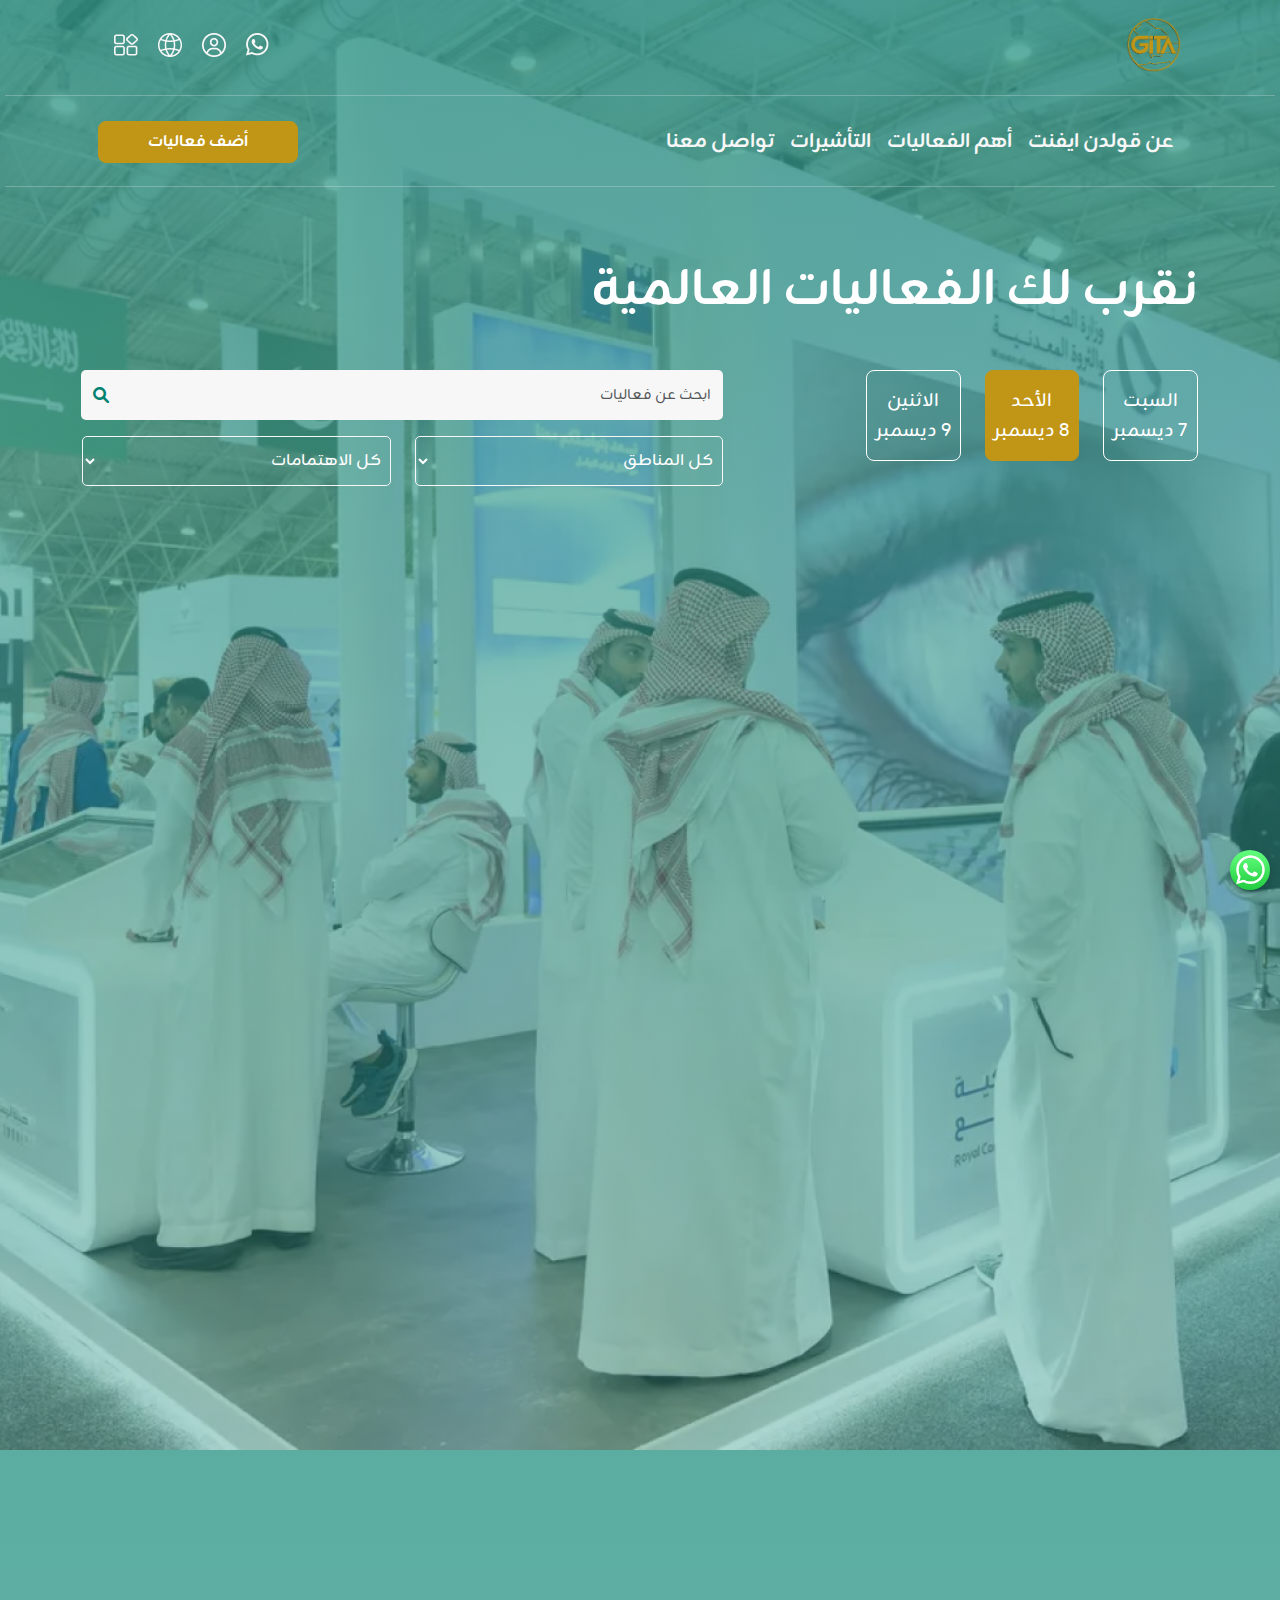
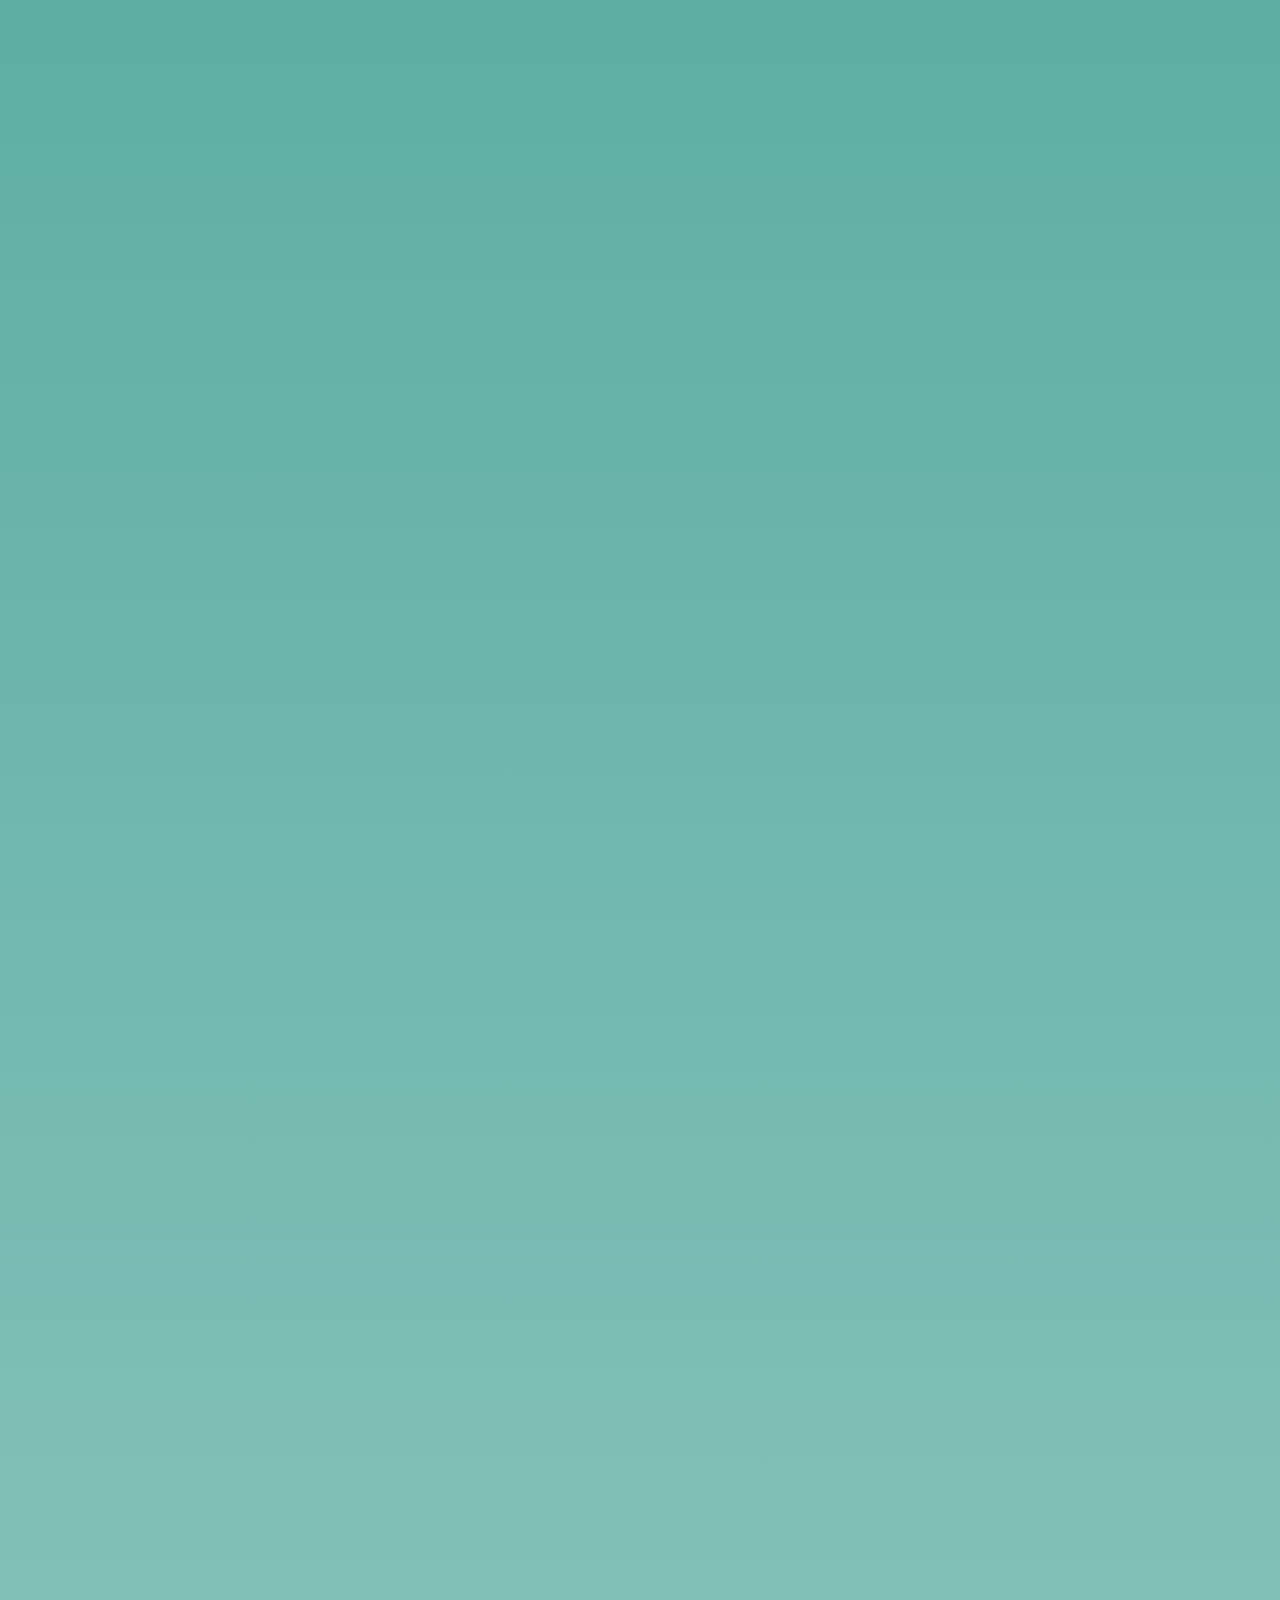
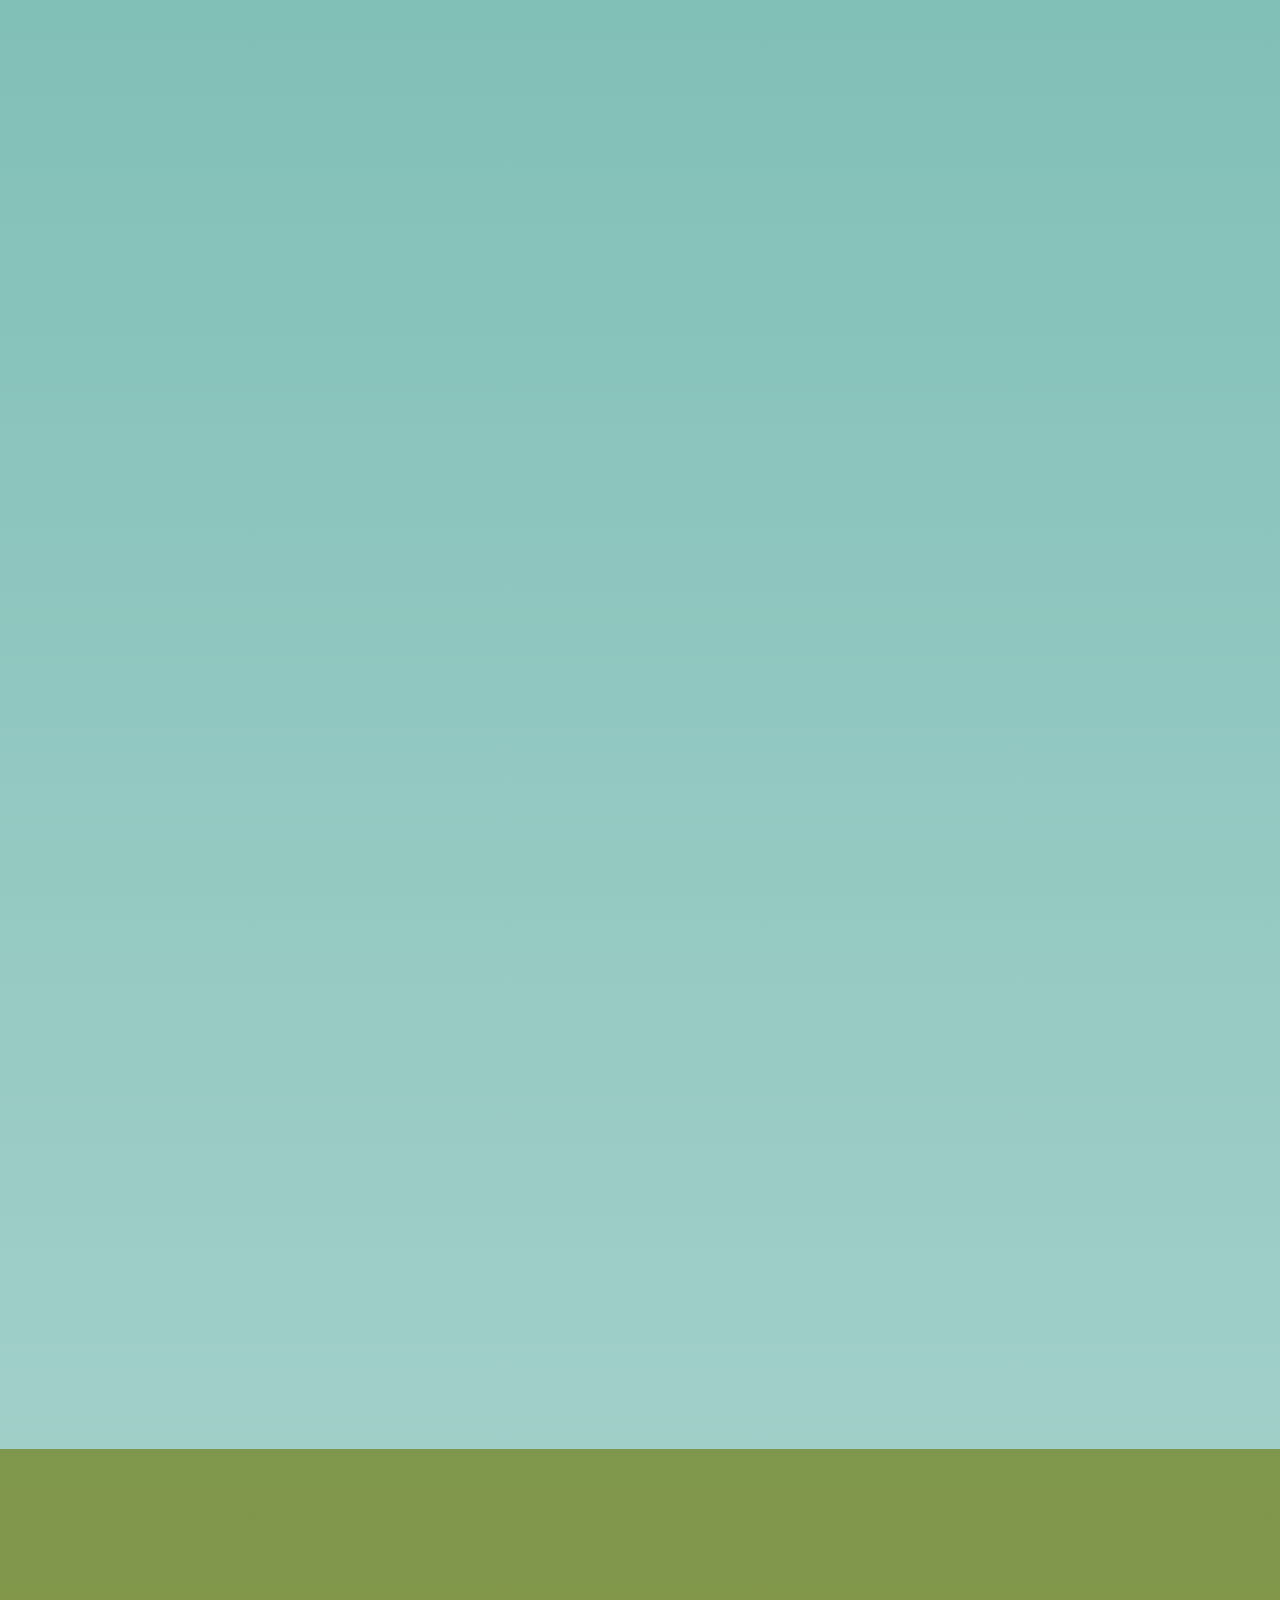
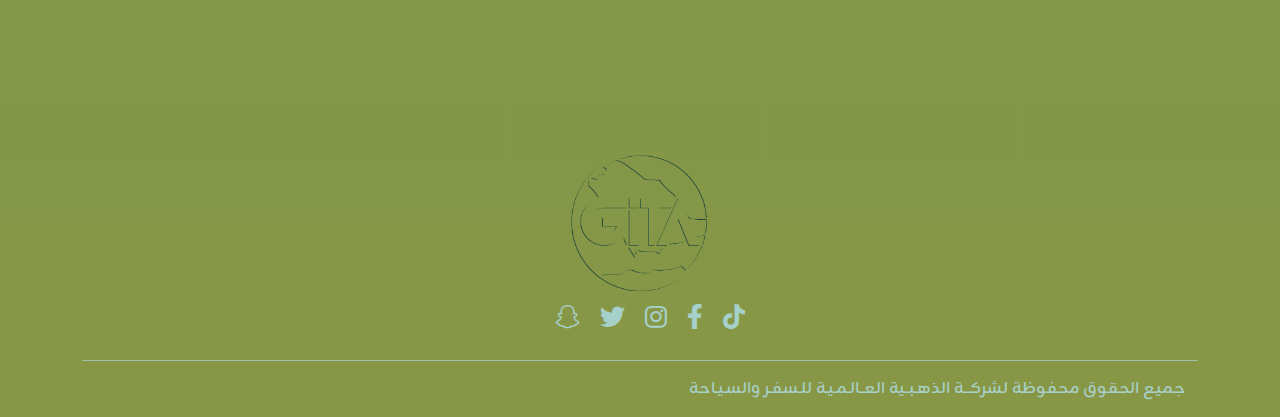
==== index.html @ fe23915f "first commit" ====
<!DOCTYPE html>
<html lang="ar" dir="rtl">
  <head>
    <meta charset="UTF-8" />
    <meta name="viewport" content="width=device-width, initial-scale=1.0" />
    <title>Gita Event</title>
    <link rel="icon" href="images/logo.png" type="image/x-icon" />
    <link rel="stylesheet" href="css/bootstrap.min.css" />
    <link rel="stylesheet" href="css/bootstrap.rtl.min.css" />
    <link rel="stylesheet" href="css/all.min.css" />
    <!-- <link rel="stylesheet" href="https://cdn.jsdelivr.net/npm/swiper@11/swiper-bundle.min.css" /> -->
    <link rel="stylesheet" href="css/swiper-bundle.min.css" />
    <link
      rel="stylesheet"
      href="https://cdnjs.cloudflare.com/ajax/libs/animate.css/4.1.1/animate.min.css" />
    <link rel="stylesheet" href="css/styles.css" />
    <link rel="stylesheet" href="css/media.css" />
  </head>

  <body>
    <!-- Start Preloader HTML -->
    <div id="preloader">
      <div class="loading-container">
        <img src="./images/logo.png" alt="Logo" />
      </div>
    </div>
    <!-- End Preloader HTML -->

    <!-- Start Home Section -->
    <section class="home-section">
      <div class="bg-linear-gradient">
        
          <!--Start First Navbar -->
            <nav id="navbar" class="first-navbar navbar-expand-lg">
              <div class="container h-100">
                <div
                  class="navbar-container d-flex justify-content-between align-items-center">
                    <div class="static-nav">
                        <a id="navbar-brand" class="navbar-brand" href="#">
                          <img src="./images/logo.png" alt="Logo" loading="lazy" />
                        </a>
                        <div class="header-icons">
                          <a
                            href="#"
                            target="_blank"
                            title="واتساب">
                            <img src="./images/icons_nav/whatsapp.png" alt="whatsapp">
                          </a>
                          <a href="#" class="mx-3" title="تسجيل الدخول">
                            <img src="./images/icons_nav/profile.png" alt="Profile">
                          </a>
                          <a href="#"><img src="./images/icons_nav/location.png" alt="location"></a>
                          <a href="#" class="ms-3"><img src="./images/icons_nav/Group.png"  alt="Group"></a>
                        </div>
                    </div>
                  </div>
                </div>
            </nav>
            <!-- End First Navbar -->
            <hr>
            <!--Start second Navbar -->
            <nav id="navbar" class="navbar navbar-expand-lg">
              <div class="container h-100">
                <div
                  class="navbar-container d-flex justify-content-between align-items-center">
              
                  <button
                    class="navbar-toggler"
                    type="button"
                    data-bs-toggle="offcanvas"
                    data-bs-target="#offcanvasNavbar"
                    aria-controls="offcanvasNavbar">
                    <span class="navbar-toggler-icon"></span>
                  </button>
                  <div
                    class="offcanvas offcanvas-top flex-column flex-lg-row justify-content-between align-items-center"
                    id="offcanvasNavbar">
                    <button
                      class="btn-close d-lg-none ms-auto me-3"
                      type="button"
                      data-bs-dismiss="offcanvas"
                      aria-label="Close"></button>
                    <ul class="navbar-nav mb-3 mb-lg-0">
                      <li class="nav-item">
                        <a class="nav-link active" href="index.html">عن قولدن ايفنت</a>
                      </li>
                      <li class="nav-item">
                        <a class="nav-link" href="./pages/mn-nhn.html">أهم الفعاليات</a>
                      </li>
                      <li class="nav-item">
                        <a class="nav-link" href="./pages/alshrwt-walahkam.html">التأشيرات</a>
                      </li>
                      <li class="nav-item">
                        <a class="nav-link" href="./pages/contact-us.html">تواصل معنا</a>
                      </li>
                    
                    </ul>
                    <div class="header-icons">
                        <button class="btn btn-main">أضف فعاليات</button>
                    </div>
                  </div>
                </div>
              </div>
            </nav>
            <!-- End second Navbar -->

            <hr>
          <div class="container">
            <div class="wow animate__animated animate__fadeInUp">
                  <div class="home-text">
                    <h1 class="fw-bold">
                    نقرب لك الفعاليات العالمية
                    </h1>
                  </div>
            </div>
            <div class="row mt-5">
              <div class="col-lg-5 col-12">
                <div class="row">
                  <div class="col-lg-3 col-4">
                    <div class="block-date">
                      <h6>السبت</h6>
                      <h6>7 ديسمبر</h6>
                    </div>
                  </div>
                  <div class="col-lg-3 col-4">
                    <div class="block-date-active">
                      <h6>الأحد</h6>
                      <h6>8 ديسمبر</h6>
                    </div>
                  </div>
                  <div class="col-lg-3 col-4">
                    <div class="block-date">
                      <h6>الاثنين</h6>
                      <h6>9 ديسمبر</h6>
                    </div>
                  </div>
                </div>

              </div>
              <div class="col-lg-7 col-12">
                <div class="input-group mb-3">
                  <input type="text" class="form-control" placeholder="ابحث عن فعاليات" aria-label="Username" aria-describedby="basic-addon1">
                  <span class="input-group-text" ><i class="fa-solid fa-magnifying-glass"></i></span>
                </div>
                <div class="row mt-3">
                  <div class="col-lg-6 col-12">
                      <select class="dropdown-home" name="dropdown">
                          <option value="option1">كل المناطق</option>
                      </select>
                  </div>
                  <div class="col-lg-6 col-12">
                      <select class="dropdown-home" name="dropdown">
                          <option value="option1">كل الاهتمامات</option>
                      </select>
                  </div>
                </div>
              </div>
            </div>
          </div>
      </div>
    </section>
    <!-- End Home Section -->

    <div class="bg-linear-gradient-content">

        <!-- Start Popular Hotels -->
        <section class="popular-hotels">
          
          <div class="container wow animate__animated animate__fadeInUp">
            <h5 class="text-white">احجز تذكرتك ورتب فندقك</h5>
            <h1 class="text-white section-title">
                أشهر الفعاليات
            </h1>
            <div class="row">
              <div class="col-lg-4 col-md-4 mb-4">
                <div class="card border-0 rounded-4">
                  <div class="col-12">
                    <div class="block-img-activities">
                      <img
                      src="images/activiies/Figure.png"
                      loading="lazy" width="100%" />
                      <h5 class="date-activities"> 1 يناير</h5>
                    </div>
                  </div>
                  <div class="p-3">
                    <div class="row my-2">
                      <div class="col-lg-6 col-6">
                        <h6 class="card-title">
                          <span class="me-2 fw-bold">مسمى الفعالية</span>
                        </h6>
                      </div>
                      <div class="col-lg-6 col-6 text-end text-warning">
                        <i class="fas fa-star"></i>
                        <i class="fas fa-star"></i>
                        <i class="fas fa-star"></i>
                        <i class="fas fa-star"></i>
                        <i class="fas fa-star"></i>
                      </div>
                    </div>
                    <div class="col-12" style="display: ruby;">
                      <img src="images/activiies/location.png"
                        loading="location">
                      <h6 class="text-secondary">يوضع هنا الموقع</h6>
                    </div>
                    <div class="row">
                      <div class="col-lg-6 col-6" style="display: ruby;">
                        <img src="images/activiies/date.png"
                          loading="location">
                        <h6 class="text-secondary">24-06-2024 01:00 م</h6>
                      </div>
                      <div class="col-lg-6 col-6" style="display: ruby;">
                        <img src="images/activiies/date.png"
                          loading="location">
                        <h6 class="text-secondary">24-06-2024 01:00 م</h6>
                      </div>
                    </div>
                    
                    <div class="col-12">
                      <h6 class="text-secondary">هذا النص هو مثال لنص يمكن أن يستبدل
                        في نفس المساحة، لقد تم
                        توليد هذا النص من مولد النص العربى.. <a href="#"
                          class="text-accent">عرض
                          التفاصيل</a> </h6>
                    </div>
            
                    <div class="row  btns-popular">
                      <div class="col-lg-6 col-6">
                        <p class="card-button mt-2">
                          <a
                            class="btn btn-main btn-sm xy-popularsearch"
                            href="#"
                            tabindex="-1"> احجز معنا <img src="images/activiies/Group.png"></a>
                        </p>
                      </div>
                      <div class="col-lg-6 col-6">
                        <p class="card-button mt-2">
                          <a
                            class="btn btn-secondary d-flex justify-content-center align-items-center gap-2"
                            href="hotels.html"
                            tabindex="-1">قراءة المزيد <img src="images/activiies/Frame.png"></a>
                        </p>
                      </div>
                    </div>
                  </div>
                </div>
              </div>
              <div class="col-lg-4 col-md-4 mb-4">
                <div class="card border-0 rounded-4">
                  <div class="col-12">
                    <div class="block-img-activities">
                      <img
                      src="images/activiies/Figure (1).png"
                      loading="lazy" width="100%" />
                        <h5 class="date-activities"> 1 يناير</h5>
                    </div>
                  </div>
                  <div class="p-3">
                    <div class="row my-2">
                      <div class="col-lg-6 col-6">
                        <h6 class="card-title">
                          <span class="me-2 fw-bold">مسمى الفعالية</span>
                        </h6>
                      </div>
                      <div class="col-lg-6 col-6 text-end text-warning">
                        <i class="fas fa-star"></i>
                        <i class="fas fa-star"></i>
                        <i class="fas fa-star"></i>
                        <i class="fas fa-star"></i>
                        <i class="fas fa-star"></i>
                      </div>
                    </div>
                    <div class="col-12" style="display: ruby;">
                      <img src="images/activiies/location.png"
                        loading="location">
                      <h6 class="text-secondary">يوضع هنا الموقع</h6>
                    </div>
                    <div class="row">
                      <div class="col-lg-6 col-6" style="display: ruby;">
                        <img src="images/activiies/date.png"
                          loading="location">
                        <h6 class="text-secondary">24-06-2024 01:00 م</h6>
                      </div>
                      <div class="col-lg-6 col-6" style="display: ruby;">
                        <img src="images/activiies/date.png"
                          loading="location">
                        <h6 class="text-secondary">24-06-2024 01:00 م</h6>
                      </div>
                    </div>
                    
                    <div class="col-12">
                      <h6 class="text-secondary">هذا النص هو مثال لنص يمكن أن يستبدل
                        في نفس المساحة، لقد تم
                        توليد هذا النص من مولد النص العربى.. <a href="#"
                          class="text-accent">عرض
                          التفاصيل</a> </h6>
                    </div>
            
                    <div class="row  btns-popular">
                      <div class="col-lg-6 col-6">
                        <p class="card-button mt-2">
                          <a
                            class="btn btn-main btn-sm xy-popularsearch"
                            href="#"
                            tabindex="-1"> احجز معنا <img src="images/activiies/Group.png"></a>
                        </p>
                      </div>
                      <div class="col-lg-6 col-6">
                        <p class="card-button mt-2">
                          <a
                            class="btn btn-secondary d-flex justify-content-center align-items-center gap-2"
                            href="hotels.html"
                            tabindex="-1">قراءة المزيد <img src="images/activiies/Frame.png"></a>
                        </p>
                      </div>
                    </div>
                  </div>
                </div>
              </div>
              <div class="col-lg-4 col-md-4 mb-4">
                <div class="card border-0 rounded-4">
                  <div class="col-12">
                    <div class="block-img-activities">
                      <img
                      src="images/activiies/Figure (2).png"
                      loading="lazy" width="100%" />
                      <h5 class="date-activities"> 1 يناير</h5>
                    </div>
                  </div>
                  <div class="p-3">
                    <div class="row my-2">
                      <div class="col-lg-6 col-6">
                        <h6 class="card-title">
                          <span class="me-2 fw-bold">مسمى الفعالية</span>
                        </h6>
                      </div>
                      <div class="col-lg-6 col-6 text-end text-warning">
                        <i class="fas fa-star"></i>
                        <i class="fas fa-star"></i>
                        <i class="fas fa-star"></i>
                        <i class="fas fa-star"></i>
                        <i class="fas fa-star"></i>
                      </div>
                    </div>
                    <div class="col-12" style="display: ruby;">
                      <img src="images/activiies/location.png"
                        loading="location">
                      <h6 class="text-secondary">يوضع هنا الموقع</h6>
                    </div>
                    <div class="row">
                      <div class="col-lg-6 col-6" style="display: ruby;">
                        <img src="images/activiies/date.png"
                          loading="location">
                        <h6 class="text-secondary">24-06-2024 01:00 م</h6>
                      </div>
                      <div class="col-lg-6 col-6" style="display: ruby;">
                        <img src="images/activiies/date.png"
                          loading="location">
                        <h6 class="text-secondary">24-06-2024 01:00 م</h6>
                      </div>
                    </div>
                    
                    <div class="col-12">
                      <h6 class="text-secondary">هذا النص هو مثال لنص يمكن أن يستبدل
                        في نفس المساحة، لقد تم
                        توليد هذا النص من مولد النص العربى.. <a href="#"
                          class="text-accent">عرض
                          التفاصيل</a> </h6>
                    </div>
            
                    <div class="row  btns-popular">
                      <div class="col-lg-6 col-6">
                        <p class="card-button mt-2">
                          <a
                            class="btn btn-main btn-sm xy-popularsearch"
                            href="#"
                            tabindex="-1"> احجز معنا <img src="images/activiies/Group.png"></a>
                        </p>
                      </div>
                      <div class="col-lg-6 col-6">
                        <p class="card-button mt-2">
                          <a
                            class="btn btn-secondary d-flex justify-content-center align-items-center gap-2"
                            href="hotels.html"
                            tabindex="-1">قراءة المزيد <img src="images/activiies/Frame.png"></a>
                        </p>
                      </div>
                    </div>
                  </div>
                </div>
              </div>
            </div>
          </div>
        </section>
        <!-- End Popular Hotels -->



        <!-- Start About Us -->
        <section class="about-us mt-4">
          <div class="container wow animate__animated animate__fadeInUp">
            <h5 class="text-white">من نحن</h5>
            <h1 class="text-white section-title mb-3">
                عن جولدن ايفنت 
            </h1>
            <div class="row">
              <div class="col-lg-7 col-md-7 col-12 mb-4">
                <h5 class="text-white text-justify my-5">هذا النص هو مثال لنص يمكن أن يستبدل في نفس المساحة، لقد تم توليد هذا النص من مولد النص العربى، حيث يمكنك أن تولد مثل هذا النص أو العديد من النصوص الأخرى إضافة إلى زيادة عدد الحروف التى يولدها التطبيق</h5>
                <h5 class="text-white text-justify my-5">هذا النص هو مثال لنص يمكن أن يستبدل في نفس المساحة، لقد تم توليد هذا النص من مولد النص العربى، حيث يمكنك أن تولد مثل هذا النص أو العديد من النصوص الأخرى إضافة إلى زيادة عدد الحروف التى يولدها التطبيق</h5>
                <button class="btn btn-main mt-4">قراءة المزيد</button>
              </div>
              <div class="col-lg-5 col-md-5 col-12 mb-4">
                <div class="img-about-us">
                  <img src="images/backgrounds/Image.png" alt="about" srcset="">
                </div>
              </div>
            </div>
          </div>
        </section>
        <!-- End About Us -->

        <!-- Start Gallary -->
        <section class="gallary mt-5">
          
          <div class="container wow animate__animated animate__fadeInUp">
            <div class="row">
                <div class="col-lg-6 col-12">
                    <h5 class="heading-gallary">اكتشف المعارض و المؤتمرات</h5>
                    <h1 class="text-white section-title">
                        استكشف الفعاليات القريبة 
                    </h1>
                </div>
                <div class="col-lg-6 col-12">
                    <div class="input-group mb-3">
                      <input type="text" class="form-control" placeholder="ابحث عن فعاليات" aria-label="Username" aria-describedby="basic-addon1">
                      <span class="input-group-text" ><i class="fa-solid fa-magnifying-glass"></i></span>
                    </div>
                    <div class="row mt-3">
                      <div class="col-lg-6 col-12">
                          <select class="dropdown-home" name="dropdown">
                              <option value="option1">كل المناطق</option>
                          </select>
                      </div>
                      <div class="col-lg-6 col-12">
                          <select class="dropdown-home" name="dropdown">
                              <option value="option1">كل الاهتمامات</option>
                          </select>
                      </div>
                    </div>
                </div>
            </div>
      
            <div class="row mt-5">
              <div class="col-lg-4 col-md-4 mb-4">
                <div class="card border-0 rounded-4">
                  <div class="col-12">
                    <div class="block-img-activities">
                      <img
                      src="images/activiies/Figure.png"
                      loading="lazy" width="100%" />
                      <h5 class="date-activities"> 1 يناير</h5>
                    </div>
                  </div>
                  <div class="p-3">
                    <div class="row my-2">
                      <div class="col-lg-6 col-6">
                        <h6 class="card-title">
                          <span class="me-2 fw-bold">مسمى الفعالية</span>
                        </h6>
                      </div>
                      <div class="col-lg-6 col-6 text-end text-warning">
                        <i class="fas fa-star"></i>
                        <i class="fas fa-star"></i>
                        <i class="fas fa-star"></i>
                        <i class="fas fa-star"></i>
                        <i class="fas fa-star"></i>
                      </div>
                    </div>
                    <div class="col-12" style="display: ruby;">
                      <img src="images/activiies/location.png"
                        loading="location">
                      <h6 class="text-secondary">يوضع هنا الموقع</h6>
                    </div>
                    <div class="row">
                      <div class="col-lg-6 col-6" style="display: ruby;">
                        <img src="images/activiies/date.png"
                          loading="location">
                        <h6 class="text-secondary">24-06-2024 01:00 م</h6>
                      </div>
                      <div class="col-lg-6 col-6" style="display: ruby;">
                        <img src="images/activiies/date.png"
                          loading="location">
                        <h6 class="text-secondary">24-06-2024 01:00 م</h6>
                      </div>
                    </div>
                    
                    <div class="col-12">
                      <h6 class="text-secondary">هذا النص هو مثال لنص يمكن أن يستبدل
                        في نفس المساحة، لقد تم
                        توليد هذا النص من مولد النص العربى.. <a href="#"
                          class="text-accent">عرض
                          التفاصيل</a> </h6>
                    </div>
            
                    <div class="row  btns-popular">
                      <div class="col-lg-6 col-6">
                        <p class="card-button mt-2">
                          <a
                            class="btn btn-main btn-sm xy-popularsearch"
                            href="#"
                            tabindex="-1"> احجز معنا <img src="images/activiies/Group.png"></a>
                        </p>
                      </div>
                      <div class="col-lg-6 col-6">
                        <p class="card-button mt-2">
                          <a
                            class="btn btn-secondary d-flex justify-content-center align-items-center gap-2"
                            href="hotels.html"
                            tabindex="-1">قراءة المزيد <img src="images/activiies/Frame.png"></a>
                        </p>
                      </div>
                    </div>
                  </div>
                </div>
              </div>
              <div class="col-lg-4 col-md-4 mb-4">
                <div class="card border-0 rounded-4">
                  <div class="col-12">
                    <div class="block-img-activities">
                      <img
                      src="images/activiies/Figure (1).png"
                      loading="lazy" width="100%" />
                      <h5 class="date-activities"> 1 يناير</h5>
                    </div>
                  </div>
                  <div class="p-3">
                    <div class="row my-2">
                      <div class="col-lg-6 col-6">
                        <h6 class="card-title">
                          <span class="me-2 fw-bold">مسمى الفعالية</span>
                        </h6>
                      </div>
                      <div class="col-lg-6 col-6 text-end text-warning">
                        <i class="fas fa-star"></i>
                        <i class="fas fa-star"></i>
                        <i class="fas fa-star"></i>
                        <i class="fas fa-star"></i>
                        <i class="fas fa-star"></i>
                      </div>
                    </div>
                    <div class="col-12" style="display: ruby;">
                      <img src="images/activiies/location.png"
                        loading="location">
                      <h6 class="text-secondary">يوضع هنا الموقع</h6>
                    </div>
                    <div class="row">
                      <div class="col-lg-6 col-6" style="display: ruby;">
                        <img src="images/activiies/date.png"
                          loading="location">
                        <h6 class="text-secondary">24-06-2024 01:00 م</h6>
                      </div>
                      <div class="col-lg-6 col-6" style="display: ruby;">
                        <img src="images/activiies/date.png"
                          loading="location">
                        <h6 class="text-secondary">24-06-2024 01:00 م</h6>
                      </div>
                    </div>
                    
                    <div class="col-12">
                      <h6 class="text-secondary">هذا النص هو مثال لنص يمكن أن يستبدل
                        في نفس المساحة، لقد تم
                        توليد هذا النص من مولد النص العربى.. <a href="#"
                          class="text-accent">عرض
                          التفاصيل</a> </h6>
                    </div>
            
                    <div class="row  btns-popular">
                      <div class="col-lg-6 col-6">
                        <p class="card-button mt-2">
                          <a
                            class="btn btn-main btn-sm xy-popularsearch"
                            href="#"
                            tabindex="-1"> احجز معنا <img src="images/activiies/Group.png"></a>
                        </p>
                      </div>
                      <div class="col-lg-6 col-6">
                        <p class="card-button mt-2">
                          <a
                            class="btn btn-secondary d-flex justify-content-center align-items-center gap-2"
                            href="hotels.html"
                            tabindex="-1">قراءة المزيد <img src="images/activiies/Frame.png"></a>
                        </p>
                      </div>
                    </div>
                  </div>
                </div>
              </div>
              <div class="col-lg-4 col-md-4 mb-4">
                <div class="card border-0 rounded-4">
                  <div class="col-12">
                    <div class="block-img-activities">
                      <img
                      src="images/activiies/Figure (2).png"
                      loading="lazy" width="100%" />
                      <h5 class="date-activities"> 1 يناير</h5>
                    </div>
                  </div>
                  <div class="p-3">
                    <div class="row my-2">
                      <div class="col-lg-6 col-6">
                        <h6 class="card-title">
                          <span class="me-2 fw-bold">مسمى الفعالية</span>
                        </h6>
                      </div>
                      <div class="col-lg-6 col-6 text-end text-warning">
                        <i class="fas fa-star"></i>
                        <i class="fas fa-star"></i>
                        <i class="fas fa-star"></i>
                        <i class="fas fa-star"></i>
                        <i class="fas fa-star"></i>
                      </div>
                    </div>
                    <div class="col-12" style="display: ruby;">
                      <img src="images/activiies/location.png"
                        loading="location">
                      <h6 class="text-secondary">يوضع هنا الموقع</h6>
                    </div>
                    <div class="row">
                      <div class="col-lg-6 col-6" style="display: ruby;">
                        <img src="images/activiies/date.png"
                          loading="location">
                        <h6 class="text-secondary">24-06-2024 01:00 م</h6>
                      </div>
                      <div class="col-lg-6 col-6" style="display: ruby;">
                        <img src="images/activiies/date.png"
                          loading="location">
                        <h6 class="text-secondary">24-06-2024 01:00 م</h6>
                      </div>
                    </div>
                    
                    <div class="col-12">
                      <h6 class="text-secondary">هذا النص هو مثال لنص يمكن أن يستبدل
                        في نفس المساحة، لقد تم
                        توليد هذا النص من مولد النص العربى.. <a href="#"
                          class="text-accent">عرض
                          التفاصيل</a> </h6>
                    </div>
            
                    <div class="row  btns-popular">
                      <div class="col-lg-6 col-6">
                        <p class="card-button mt-2">
                          <a
                            class="btn btn-main btn-sm xy-popularsearch"
                            href="#"
                            tabindex="-1"> احجز معنا <img src="images/activiies/Group.png"></a>
                        </p>
                      </div>
                      <div class="col-lg-6 col-6">
                        <p class="card-button mt-2">
                          <a
                            class="btn btn-secondary d-flex justify-content-center align-items-center gap-2"
                            href="hotels.html"
                            tabindex="-1">قراءة المزيد <img src="images/activiies/Frame.png"></a>
                        </p>
                      </div>
                    </div>
                  </div>
                </div>
              </div>
            </div>
          </div>
        </section>
        <!-- End Gallary -->


        <!-- Start Activities -->
        <section class="about-us mt-4">
          <div class="container wow animate__animated animate__fadeInUp">
            <h5 class="heading-activities">قم بترتيب خدمات سفرك</h5>
            <h1 class="text-white section-title mb-3">
                أضف فعاليتك 
            </h1>
            <div class="row">
              <div class="col-lg-12 col-md-12 col-12 mb-4">
                <div class="bg-activities">
                  <div class="bg-linear-gradient-activities">
                      <div class="content-activities">
                          <h3>أضف فعاليتك لترتيب خدمات سفرك</h3>
                          <h5 class="text-white mb-5">هذا النص هو مثال لنص يمكن أن يستبدل في نفس المساحة، لقد تم توليد هذا النص
    من مولد النص العربي حيث يمكنك ان تولد مثل هذا النص </h5>
                            <button class="btn btn-main"><img src="images/activiies/add-circle.png" alt""/> أضف فعاليتك</button>
                      </div>
                  </div>
                </div>
              </div>
            </div>
          </div>
        </section>
        <!-- End Activities -->

        <!-- Start Features Section -->
        <section class="features-section">
          <div class="container wow animate__animated animate__fadeInUp">
            <div class="row">
                <div class="col-lg-6 col-12">
                    <h5 class="heading-gallary">اكتشف المعارض و المؤتمرات</h5>
                    <h1 class="text-white section-title">
                        استكشف الفعاليات القريبة 
                    </h1>
                </div>
                <div class="col-lg-6 col-12">
                    <select class="dropdown-activities" name="dropdown">
                      <option value="option1">كل المعارض والمؤتمرات</option>
                    </select>
                </div>
            </div>
            <div class="swiper swiper-features">
              <div class="slider-heading mb-5 pt-4">
                <h4 class="mb-0 text-white fw-bold">عرض خريطة المؤتمرات</h4>
                <div class="swiper-buttons position-relative d-none d-md-block">
                  <div class="swiper-button-prev"></div>
                  <div class="swiper-button-next"></div>
                </div>
              </div>
              <div class="swiper-wrapper h-100">
                <div class="swiper-slide">
                    <div class="card border-0 rounded-4">
                      <div class="col-12">
                        <div class="block-img-activities">
                          <img
                          src="images/features/Rectangle 29320.png"
                          loading="lazy" width="100%" />
                        </div>
                      </div>
                      <div class="p-3">
                        <div class="row my-2">
                          <div class="col-lg-6 col-6">
                            <h6 class="card-title">
                              <span class="me-2 fw-bold">مسمى الفعالية</span>
                            </h6>
                          </div>
                          <div class="col-lg-6 col-6 text-end text-warning">
                            <i class="fas fa-star"></i>
                            <i class="fas fa-star"></i>
                            <i class="fas fa-star"></i>
                            <i class="fas fa-star"></i>
                            <i class="fas fa-star"></i>
                          </div>
                        </div>
                        <div class="col-12" style="display: ruby;">
                          <img src="images/activiies/location.png"
                            loading="location">
                          <h6 class="text-secondary">يوضع هنا الموقع</h6>
                        </div>
                        <div class="row">
                          <div class="col-lg-6 col-6" style="display: ruby;">
                            <img src="images/activiies/date.png"
                              loading="location">
                            <h6 class="text-secondary">24-06-2024 01:00 م</h6>
                          </div>
                          <div class="col-lg-6 col-6" style="display: ruby;">
                            <img src="images/activiies/date.png"
                              loading="location">
                            <h6 class="text-secondary">24-06-2024 01:00 م</h6>
                          </div>
                        </div>
                        
                        <div class="col-12">
                          <h6 class="text-secondary">هذا النص هو مثال لنص يمكن أن يستبدل
                            في نفس المساحة، لقد تم
                            توليد هذا النص من مولد النص العربى.. <a href="#"
                              class="text-accent">عرض
                              التفاصيل</a> </h6>
                        </div>
                
                        <div class="row  btns-popular">
                          <div class="col-lg-6 col-6">
                            <p class="card-button mt-2">
                              <a
                                class="btn btn-main btn-sm xy-popularsearch"
                                href="#"
                                tabindex="-1"> احجز معنا <img src="images/activiies/Group.png"></a>
                            </p>
                          </div>
                          <div class="col-lg-6 col-6">
                            <p class="card-button mt-2">
                              <a
                                class="btn btn-secondary d-flex justify-content-center align-items-center gap-2"
                                href="hotels.html"
                                tabindex="-1">قراءة المزيد <img src="images/activiies/Frame.png"></a>
                            </p>
                          </div>
                        </div>
                      </div>
                    </div>
                </div>
                <div class="swiper-slide">
                    <div class="card border-0 rounded-4">
                      <div class="col-12">
                        <div class="block-img-activities">
                          <img
                          src="images/features/Rectangle 29320 (1).png"
                          loading="lazy" width="100%" />
                        </div>
                      </div>
                      <div class="p-3">
                        <div class="row my-2">
                          <div class="col-lg-6 col-6">
                            <h6 class="card-title">
                              <span class="me-2 fw-bold">مسمى الفعالية</span>
                            </h6>
                          </div>
                          <div class="col-lg-6 col-6 text-end text-warning">
                            <i class="fas fa-star"></i>
                            <i class="fas fa-star"></i>
                            <i class="fas fa-star"></i>
                            <i class="fas fa-star"></i>
                            <i class="fas fa-star"></i>
                          </div>
                        </div>
                        <div class="col-12" style="display: ruby;">
                          <img src="images/activiies/location.png"
                            loading="location">
                          <h6 class="text-secondary">يوضع هنا الموقع</h6>
                        </div>
                        <div class="row">
                          <div class="col-lg-6 col-6" style="display: ruby;">
                            <img src="images/activiies/date.png"
                              loading="location">
                            <h6 class="text-secondary">24-06-2024 01:00 م</h6>
                          </div>
                          <div class="col-lg-6 col-6" style="display: ruby;">
                            <img src="images/activiies/date.png"
                              loading="location">
                            <h6 class="text-secondary">24-06-2024 01:00 م</h6>
                          </div>
                        </div>
                        
                        <div class="col-12">
                          <h6 class="text-secondary">هذا النص هو مثال لنص يمكن أن يستبدل
                            في نفس المساحة، لقد تم
                            توليد هذا النص من مولد النص العربى.. <a href="#"
                              class="text-accent">عرض
                              التفاصيل</a> </h6>
                        </div>
                
                        <div class="row  btns-popular">
                          <div class="col-lg-6 col-6">
                            <p class="card-button mt-2">
                              <a
                                class="btn btn-main btn-sm xy-popularsearch"
                                href="#"
                                tabindex="-1"> احجز معنا <img src="images/activiies/Group.png"></a>
                            </p>
                          </div>
                          <div class="col-lg-6 col-6">
                            <p class="card-button mt-2">
                              <a
                                class="btn btn-secondary d-flex justify-content-center align-items-center gap-2"
                                href="hotels.html"
                                tabindex="-1">قراءة المزيد <img src="images/activiies/Frame.png"></a>
                            </p>
                          </div>
                        </div>
                      </div>
                    </div>
                </div>
                <div class="swiper-slide">
                    <div class="card border-0 rounded-4">
                      <div class="col-12">
                        <div class="block-img-activities">
                          <img
                          src="images/features/Rectangle 29320 (2).png"
                          loading="lazy" width="100%" />
                        </div>
                      </div>
                      <div class="p-3">
                        <div class="row my-2">
                          <div class="col-lg-6 col-6">
                            <h6 class="card-title">
                              <span class="me-2 fw-bold">مسمى الفعالية</span>
                            </h6>
                          </div>
                          <div class="col-lg-6 col-6 text-end text-warning">
                            <i class="fas fa-star"></i>
                            <i class="fas fa-star"></i>
                            <i class="fas fa-star"></i>
                            <i class="fas fa-star"></i>
                            <i class="fas fa-star"></i>
                          </div>
                        </div>
                        <div class="col-12" style="display: ruby;">
                          <img src="images/activiies/location.png"
                            loading="location">
                          <h6 class="text-secondary">يوضع هنا الموقع</h6>
                        </div>
                        <div class="row">
                          <div class="col-lg-6 col-6" style="display: ruby;">
                            <img src="images/activiies/date.png"
                              loading="location">
                            <h6 class="text-secondary">24-06-2024 01:00 م</h6>
                          </div>
                          <div class="col-lg-6 col-6" style="display: ruby;">
                            <img src="images/activiies/date.png"
                              loading="location">
                            <h6 class="text-secondary">24-06-2024 01:00 م</h6>
                          </div>
                        </div>
                        
                        <div class="col-12">
                          <h6 class="text-secondary">هذا النص هو مثال لنص يمكن أن يستبدل
                            في نفس المساحة، لقد تم
                            توليد هذا النص من مولد النص العربى.. <a href="#"
                              class="text-accent">عرض
                              التفاصيل</a> </h6>
                        </div>
                
                        <div class="row  btns-popular">
                          <div class="col-lg-6 col-6">
                            <p class="card-button mt-2">
                              <a
                                class="btn btn-main btn-sm xy-popularsearch"
                                href="#"
                                tabindex="-1"> احجز معنا <img src="images/activiies/Group.png"></a>
                            </p>
                          </div>
                          <div class="col-lg-6 col-6">
                            <p class="card-button mt-2">
                              <a
                                class="btn btn-secondary d-flex justify-content-center align-items-center gap-2"
                                href="hotels.html"
                                tabindex="-1">قراءة المزيد <img src="images/activiies/Frame.png"></a>
                            </p>
                          </div>
                        </div>
                      </div>
                    </div>
                </div>
                <div class="swiper-slide">
                    <div class="card border-0 rounded-4">
                      <div class="col-12">
                        <div class="block-img-activities">
                          <img
                          src="images/features/Rectangle 29319.png"
                          loading="lazy" width="100%" />
                        </div>
                      </div>
                      <div class="p-3">
                        <div class="row my-2">
                          <div class="col-lg-6 col-6">
                            <h6 class="card-title">
                              <span class="me-2 fw-bold">مسمى الفعالية</span>
                            </h6>
                          </div>
                          <div class="col-lg-6 col-6 text-end text-warning">
                            <i class="fas fa-star"></i>
                            <i class="fas fa-star"></i>
                            <i class="fas fa-star"></i>
                            <i class="fas fa-star"></i>
                            <i class="fas fa-star"></i>
                          </div>
                        </div>
                        <div class="col-12" style="display: ruby;">
                          <img src="images/activiies/location.png"
                            loading="location">
                          <h6 class="text-secondary">يوضع هنا الموقع</h6>
                        </div>
                        <div class="row">
                          <div class="col-lg-6 col-6" style="display: ruby;">
                            <img src="images/activiies/date.png"
                              loading="location">
                            <h6 class="text-secondary">24-06-2024 01:00 م</h6>
                          </div>
                          <div class="col-lg-6 col-6" style="display: ruby;">
                            <img src="images/activiies/date.png"
                              loading="location">
                            <h6 class="text-secondary">24-06-2024 01:00 م</h6>
                          </div>
                        </div>
                        
                        <div class="col-12">
                          <h6 class="text-secondary">هذا النص هو مثال لنص يمكن أن يستبدل
                            في نفس المساحة، لقد تم
                            توليد هذا النص من مولد النص العربى.. <a href="#"
                              class="text-accent">عرض
                              التفاصيل</a> </h6>
                        </div>
                
                        <div class="row  btns-popular">
                          <div class="col-lg-6 col-6">
                            <p class="card-button mt-2">
                              <a
                                class="btn btn-main btn-sm xy-popularsearch"
                                href="#"
                                tabindex="-1"> احجز معنا <img src="images/activiies/Group.png"></a>
                            </p>
                          </div>
                          <div class="col-lg-6 col-6">
                            <p class="card-button mt-2">
                              <a
                                class="btn btn-secondary d-flex justify-content-center align-items-center gap-2"
                                href="hotels.html"
                                tabindex="-1">قراءة المزيد <img src="images/activiies/Frame.png"></a>
                            </p>
                          </div>
                        </div>
                      </div>
                    </div>
                </div>
              </div>
              <div class="swiper-pagination"></div>
            </div>
          </div>
            <!-- Start Footer Section -->
            <footer class="section-padding">
              <div class="container">
                <div class="row">
                  <div class="col-12 col-md-12 mb-2 text-center">
                    <img
                      class="img-fluid"
                      src="images/logo.png"
                      alt =""
                      width="150px"
                      loading="lazy" />

                  </div>
                  <div class="footer-social mb-2 mb-md-0">
                  <ul class="list-unstyled d-flex justify-content-center mb-0">
                    <li>
                      <a href="https://www.facebook.com/gita2sa">
                        <i class="fa-brands fa-tiktok"></i>
                      </a>
                    </li>
                    <li>
                      <a href="https://www.facebook.com/gita2sa"><i
                          class="fab fa-facebook-f"></i></a>
                    </li>
                    <li>
                      <a href="https://www.instagram.com/gita2sa/"><i
                          class="fab fa-instagram"></i></a>
                    </li>
                    <li>
                      <a href="https://x.com/gita2sa"><i
                          class="fab fa-twitter"></i></a>
                    </li>
                    <li>
                      <a href="https://www.snapchat.com/add/gita2sa/"><i
                          class="fab fa-snapchat"></i></a>
                    </li>
                  </ul>
                </div>
                </div>
                <!-- Start Copy Right -->
                <div class="copyright py-3">
                    <div
                      class="container d-flex flex-column flex-md-row justify-content-between align-items-center">
                      <p class="mb-2 mb-md-0 text-center">
                        جميع الحقوق محفوظة لشركـــة الذهـبــية العــالـمـيـة للـسفـر
                        والسـيـاحة
                      </p>
                    
                    </div>
                </div>
                <!-- End Copy Right -->
            </footer>
            <!-- End Footer Section -->
            </section>
        <!-- End Features Section -->
    </div>

   



      <!-- Start booking Inquiry Modal -->
      <div
        class="modal fade"
        id="bookingInquiryModal"
        tabindex="-1"
        aria-labelledby="bookingInquiryModalLabel"
        aria-hidden="true">
        <div class="modal-dialog">
          <div class="modal-content">
            <div class="modal-header">
              <h5 class="modal-title" id="bookingInquiryModalLabel">
                استعلام حجز
              </h5>
              <button
                type="button"
                class="btn-close"
                data-bs-dismiss="modal"
                aria-label="Close"></button>
            </div>
            <div class="modal-body">
              <form
                id="inq-form"
                action="https://gita.sa/pages/inquiry"
                method="GET">
                <div class="mb-3">
                  <label for="pnr" class="form-label">رقم الحجز</label>
                  <input
                    type="text"
                    class="form-control"
                    id="pnr"
                    name="pnr"
                    required />
                </div>
                <div class="mb-3">
                  <label for="lastName" class="form-label">الاسم الاخير</label>
                  <input
                    type="text"
                    class="form-control"
                    id="lastName"
                    name="lastName"
                    required />
                </div>
              </form>
            </div>
            <div class="modal-footer">
              <button
                type="button"
                class="btn btn-secondary"
                data-bs-dismiss="modal">
                الغاء
              </button>
              <button form="inq-form" type="submit" class="btn btn-main btn-sm">
                استعلام
              </button>
            </div>
          </div>
        </div>
      </div>

      <div class="whatsapp-float d-flex">
        <a href="https://wa.me/+966920029449" target="_blank">
          <img src="images/whatsapp.png" alt="WhatsApp" />
        </a>
      </div>

      <script src="./js/jquery.min.js"></script>
      <script src="js/bootstrap.bundle.min.js"></script>
      <!-- <script src="https://cdn.jsdelivr.net/npm/swiper@11/swiper-bundle.min.js"></script> -->
      <script src="js/swiper-bundle.min.js"></script>
      <script
        src="https://cdnjs.cloudflare.com/ajax/libs/wow/1.1.2/wow.min.js"></script>
      <script src="./js/main.js"></script>
    </body>
  </html>
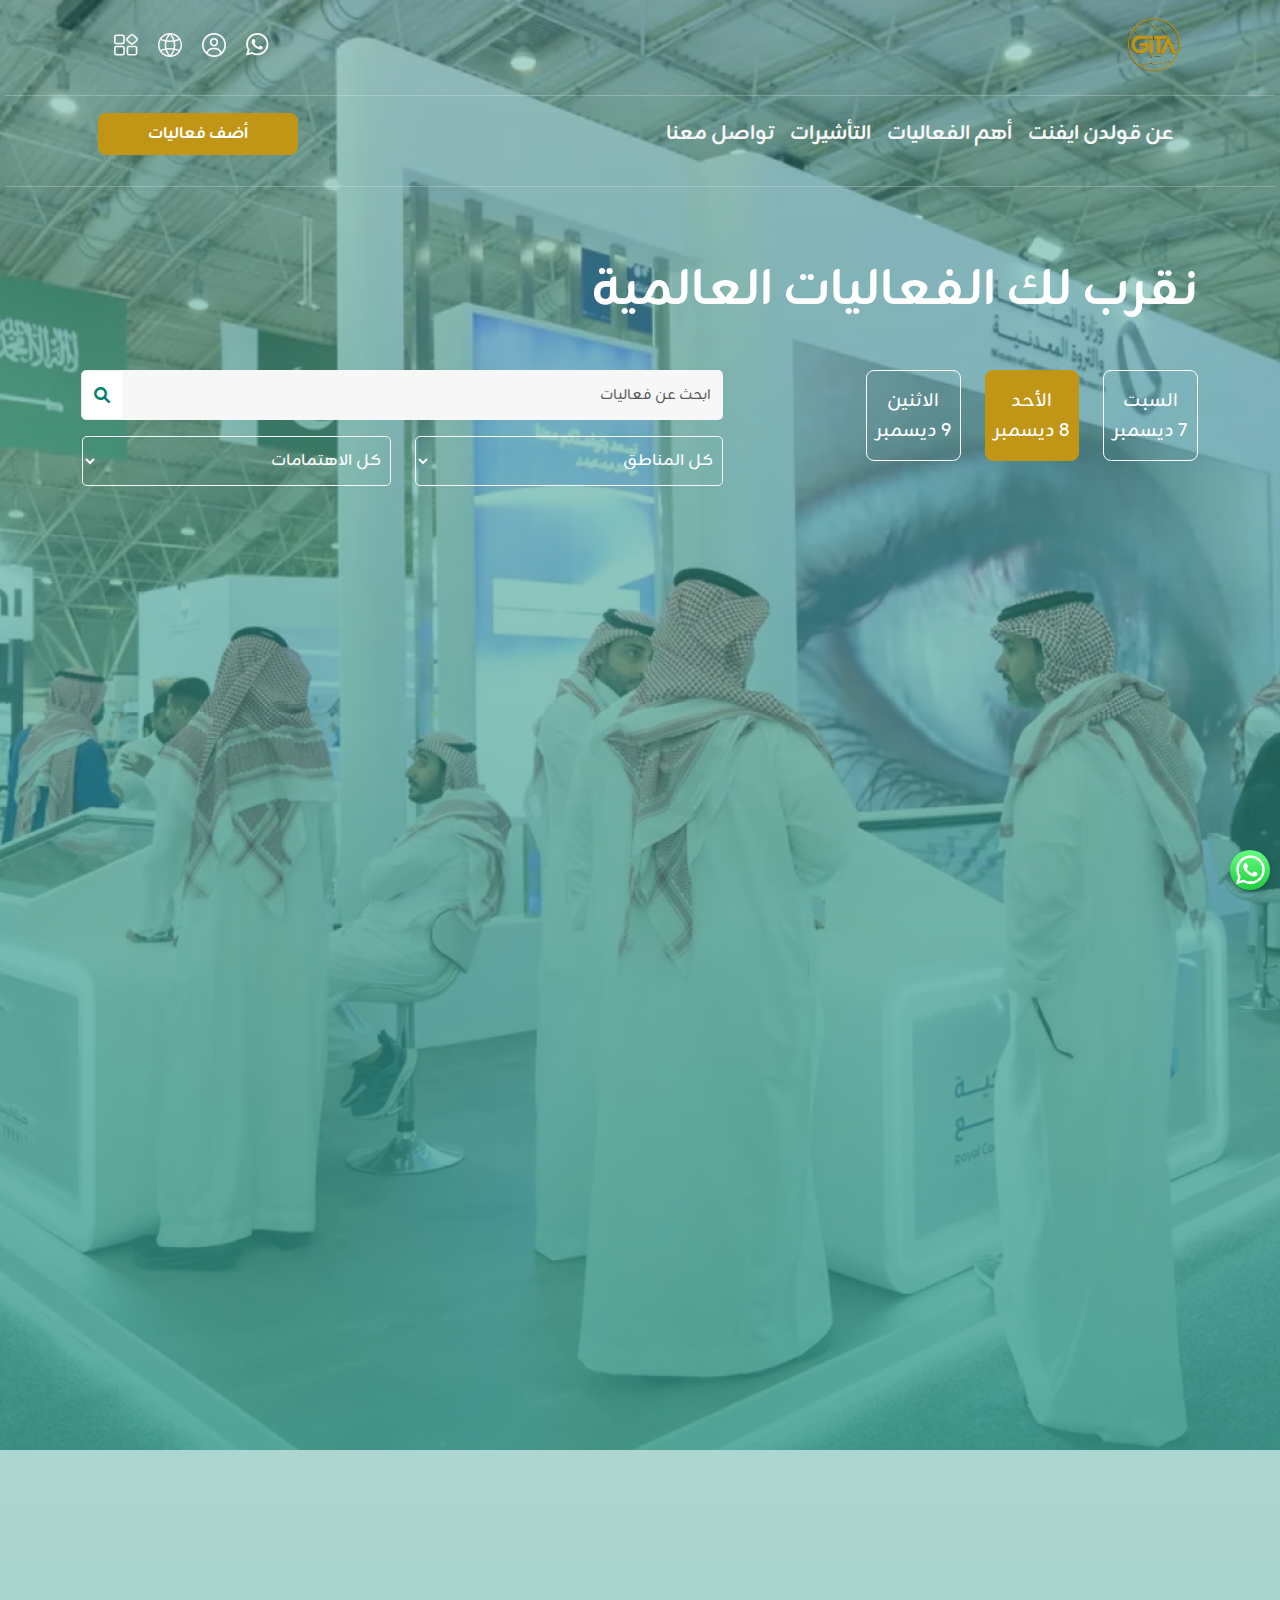
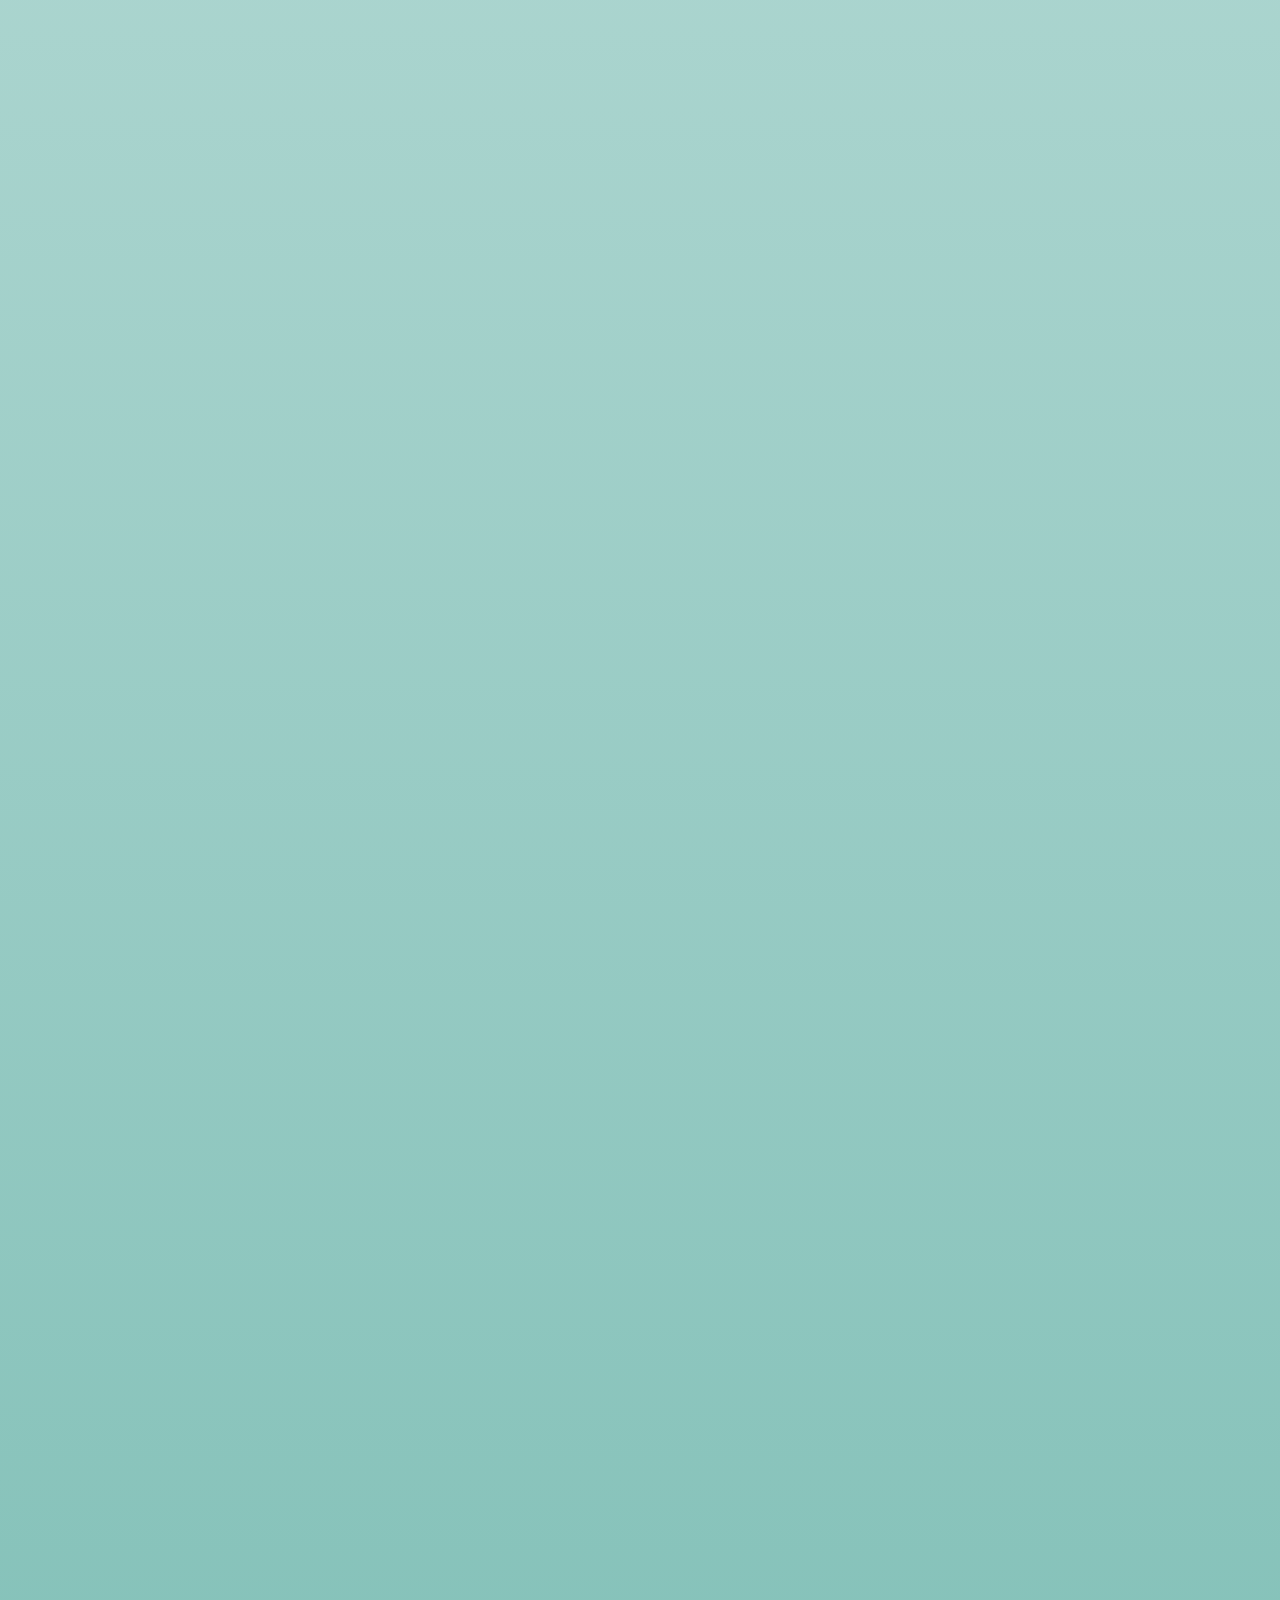
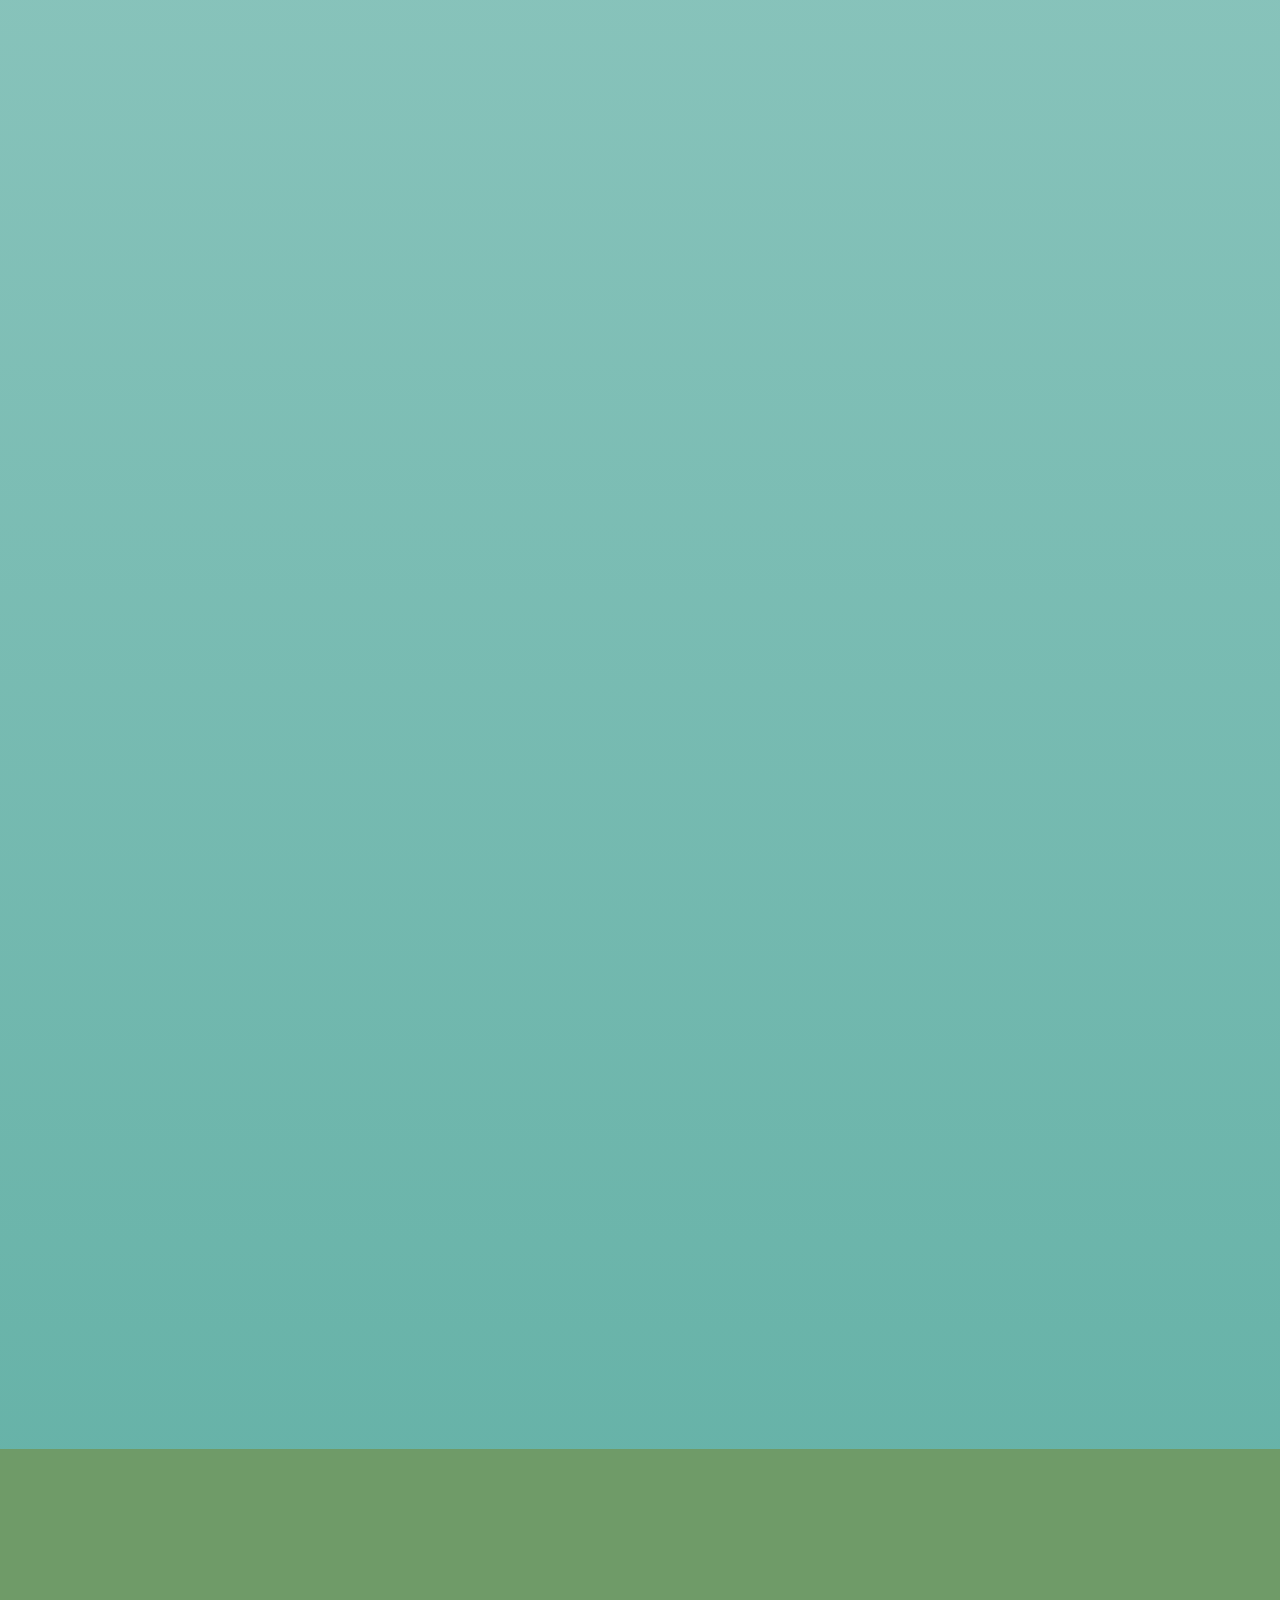
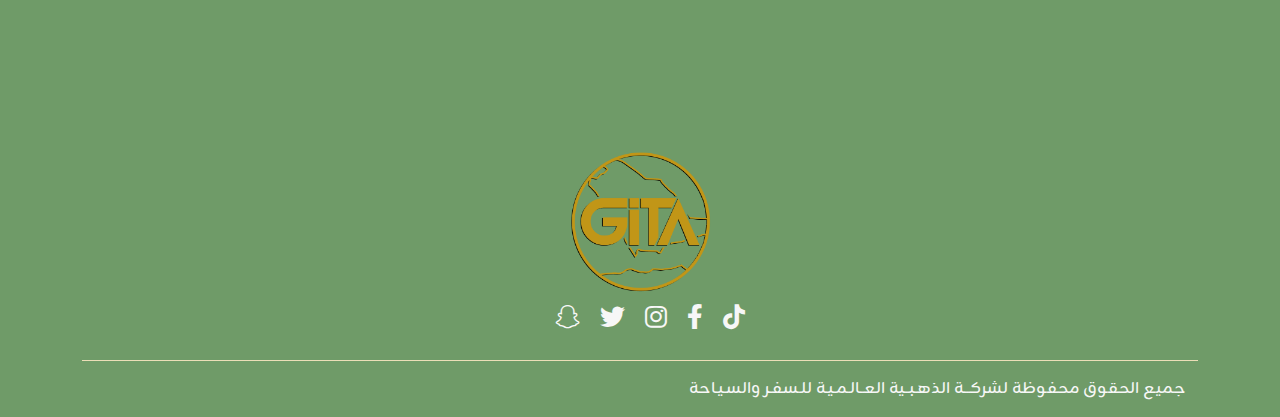
==== commit bc19f0d8: "final_updates" ====
--- a/index.html
+++ b/index.html
@@ -29,157 +29,744 @@
     <!-- Start Home Section -->
     <section class="home-section">
       <div class="bg-linear-gradient">
-        
-          <!--Start First Navbar -->
-            <nav id="navbar" class="first-navbar navbar-expand-lg">
-              <div class="container h-100">
-                <div
-                  class="navbar-container d-flex justify-content-between align-items-center">
-                    <div class="static-nav">
-                        <a id="navbar-brand" class="navbar-brand" href="#">
-                          <img src="./images/logo.png" alt="Logo" loading="lazy" />
-                        </a>
-                        <div class="header-icons">
-                          <a
-                            href="#"
-                            target="_blank"
-                            title="واتساب">
-                            <img src="./images/icons_nav/whatsapp.png" alt="whatsapp">
-                          </a>
-                          <a href="#" class="mx-3" title="تسجيل الدخول">
-                            <img src="./images/icons_nav/profile.png" alt="Profile">
-                          </a>
-                          <a href="#"><img src="./images/icons_nav/location.png" alt="location"></a>
-                          <a href="#" class="ms-3"><img src="./images/icons_nav/Group.png"  alt="Group"></a>
-                        </div>
-                    </div>
-                  </div>
-                </div>
-            </nav>
-            <!-- End First Navbar -->
-            <hr>
-            <!--Start second Navbar -->
-            <nav id="navbar" class="navbar navbar-expand-lg">
-              <div class="container h-100">
-                <div
-                  class="navbar-container d-flex justify-content-between align-items-center">
-              
-                  <button
-                    class="navbar-toggler"
-                    type="button"
-                    data-bs-toggle="offcanvas"
-                    data-bs-target="#offcanvasNavbar"
-                    aria-controls="offcanvasNavbar">
-                    <span class="navbar-toggler-icon"></span>
-                  </button>
-                  <div
-                    class="offcanvas offcanvas-top flex-column flex-lg-row justify-content-between align-items-center"
-                    id="offcanvasNavbar">
-                    <button
-                      class="btn-close d-lg-none ms-auto me-3"
-                      type="button"
-                      data-bs-dismiss="offcanvas"
-                      aria-label="Close"></button>
-                    <ul class="navbar-nav mb-3 mb-lg-0">
-                      <li class="nav-item">
-                        <a class="nav-link active" href="index.html">عن قولدن ايفنت</a>
-                      </li>
-                      <li class="nav-item">
-                        <a class="nav-link" href="./pages/mn-nhn.html">أهم الفعاليات</a>
-                      </li>
-                      <li class="nav-item">
-                        <a class="nav-link" href="./pages/alshrwt-walahkam.html">التأشيرات</a>
-                      </li>
-                      <li class="nav-item">
-                        <a class="nav-link" href="./pages/contact-us.html">تواصل معنا</a>
-                      </li>
-                    
-                    </ul>
-                    <div class="header-icons">
-                        <button class="btn btn-main">أضف فعاليات</button>
-                    </div>
-                  </div>
-                </div>
-              </div>
-            </nav>
-            <!-- End second Navbar -->
-
-            <hr>
-          <div class="container">
-            <div class="wow animate__animated animate__fadeInUp">
-                  <div class="home-text">
-                    <h1 class="fw-bold">
-                    نقرب لك الفعاليات العالمية
-                    </h1>
-                  </div>
-            </div>
-            <div class="row mt-5">
-              <div class="col-lg-5 col-12">
-                <div class="row">
-                  <div class="col-lg-3 col-4">
-                    <div class="block-date">
-                      <h6>السبت</h6>
-                      <h6>7 ديسمبر</h6>
-                    </div>
-                  </div>
-                  <div class="col-lg-3 col-4">
-                    <div class="block-date-active">
-                      <h6>الأحد</h6>
-                      <h6>8 ديسمبر</h6>
-                    </div>
-                  </div>
-                  <div class="col-lg-3 col-4">
-                    <div class="block-date">
-                      <h6>الاثنين</h6>
-                      <h6>9 ديسمبر</h6>
-                    </div>
-                  </div>
-                </div>
-
-              </div>
-              <div class="col-lg-7 col-12">
-                <div class="input-group mb-3">
-                  <input type="text" class="form-control" placeholder="ابحث عن فعاليات" aria-label="Username" aria-describedby="basic-addon1">
-                  <span class="input-group-text" ><i class="fa-solid fa-magnifying-glass"></i></span>
-                </div>
-                <div class="row mt-3">
-                  <div class="col-lg-6 col-12">
-                      <select class="dropdown-home" name="dropdown">
-                          <option value="option1">كل المناطق</option>
-                      </select>
-                  </div>
-                  <div class="col-lg-6 col-12">
-                      <select class="dropdown-home" name="dropdown">
-                          <option value="option1">كل الاهتمامات</option>
-                      </select>
-                  </div>
-                </div>
-              </div>
-            </div>
-          </div>
+
+        <!--Start First Navbar -->
+        <nav id="navbar" class="first-navbar navbar-expand-lg">
+          <div class="container h-100">
+            <div
+              class="navbar-container d-flex justify-content-between align-items-center">
+              <div class="static-nav">
+                <a id="navbar-brand" class="navbar-brand" href="#">
+                  <img src="./images/logo.png" alt="Logo" loading="lazy" />
+                </a>
+                <div class="header-icons">
+                  <a
+                    href="#"
+                    target="_blank"
+                    title="واتساب">
+                    <img src="./images/icons_nav/whatsapp.png" alt="whatsapp">
+                  </a>
+                  <a href="#" class="mx-3" title="تسجيل الدخول">
+                    <img src="./images/icons_nav/profile.png" alt="Profile">
+                  </a>
+                  <a href="#"><img src="./images/icons_nav/location.png"
+                      alt="location"></a>
+                  <a href="#" class="ms-3"><img
+                      src="./images/icons_nav/Group.png" alt="Group"></a>
+                </div>
+              </div>
+            </div>
+          </div>
+        </nav>
+        <!-- End First Navbar -->
+        <hr>
+        <!--Start second Navbar -->
+        <nav id="navbar" class="navbar navbar-expand-lg">
+          <div class="container h-100">
+            <div
+              class="navbar-container ">
+
+              <button
+                class="navbar-toggler"
+                type="button"
+                data-bs-toggle="offcanvas"
+                data-bs-target="#offcanvasNavbar"
+                aria-controls="offcanvasNavbar">
+                <span class="navbar-toggler-icon"></span>
+              </button>
+              <div
+                class="offcanvas offcanvas-top flex-column flex-lg-row justify-content-between align-items-center"
+                id="offcanvasNavbar">
+                <button
+                  class="btn-close d-lg-none ms-auto me-3"
+                  type="button"
+                  data-bs-dismiss="offcanvas"
+                  aria-label="Close"></button>
+                <ul class="navbar-nav mb-3 mb-lg-0">
+                  <li class="nav-item">
+                    <a class="nav-link active" href="index.html">عن قولدن
+                      ايفنت</a>
+                  </li>
+                  <li class="nav-item">
+                    <a class="nav-link" href="./pages/mn-nhn.html">أهم
+                      الفعاليات</a>
+                  </li>
+                  <li class="nav-item">
+                    <a class="nav-link"
+                      href="./pages/alshrwt-walahkam.html">التأشيرات</a>
+                  </li>
+                  <li class="nav-item">
+                    <a class="nav-link" href="./pages/contact-us.html">تواصل
+                      معنا</a>
+                  </li>
+
+                </ul>
+                <div class="header-icons">
+                  <button class="btn btn-main">أضف فعاليات</button>
+                </div>
+              </div>
+            </div>
+          </div>
+        </nav>
+        <!-- End second Navbar -->
+
+        <hr>
+        <div class="container">
+          <div class="wow animate__animated animate__fadeInUp">
+            <div class="home-text">
+              <h1 class="fw-bold">
+                نقرب لك الفعاليات العالمية
+              </h1>
+            </div>
+          </div>
+          <div class="row mt-5">
+            <div class="col-lg-5 col-12">
+              <div class="row">
+                <div class="col-lg-3 col-4">
+                  <div class="block-date">
+                    <h6>السبت</h6>
+                    <h6>7 ديسمبر</h6>
+                  </div>
+                </div>
+                <div class="col-lg-3 col-4">
+                  <div class="block-date-active">
+                    <h6>الأحد</h6>
+                    <h6>8 ديسمبر</h6>
+                  </div>
+                </div>
+                <div class="col-lg-3 col-4">
+                  <div class="block-date">
+                    <h6>الاثنين</h6>
+                    <h6>9 ديسمبر</h6>
+                  </div>
+                </div>
+              </div>
+
+            </div>
+            <div class="col-lg-7 col-12">
+              <div class="input-group mb-3">
+                <input type="text" class="form-control"
+                  placeholder="ابحث عن فعاليات" aria-label="Username"
+                  aria-describedby="basic-addon1">
+                <span class="input-group-text"><i
+                    class="fa-solid fa-magnifying-glass"></i></span>
+              </div>
+              <div class="row mt-3">
+                <div class="col-lg-6 col-12">
+                  <select class="dropdown-home" name="dropdown">
+                    <option value="option1">كل المناطق</option>
+                  </select>
+                </div>
+                <div class="col-lg-6 col-12">
+                  <select class="dropdown-home" name="dropdown">
+                    <option value="option1">كل الاهتمامات</option>
+                  </select>
+                </div>
+              </div>
+            </div>
+          </div>
+        </div>
       </div>
     </section>
     <!-- End Home Section -->
 
     <div class="bg-linear-gradient-content">
 
-        <!-- Start Popular Hotels -->
-        <section class="popular-hotels">
-          
-          <div class="container wow animate__animated animate__fadeInUp">
-            <h5 class="text-white">احجز تذكرتك ورتب فندقك</h5>
-            <h1 class="text-white section-title">
-                أشهر الفعاليات
-            </h1>
-            <div class="row">
-              <div class="col-lg-4 col-md-4 mb-4">
+      <!-- Start Popular Hotels -->
+      <section class="popular-hotels">
+
+        <div class="container wow animate__animated animate__fadeInUp">
+          <h5 class="text-white">احجز تذكرتك ورتب فندقك</h5>
+          <h1 class="text-white section-title">
+            أشهر الفعاليات
+          </h1>
+          <div class="row">
+            <div class="col-lg-4 col-md-4 col-12 mb-4">
+              <div class="card border-0 rounded-4">
+                <div class="col-12">
+                  <div class="block-img-activities">
+                    <img
+                      src="images/activiies/Figure.png"
+                      loading="lazy" width="100%" />
+                    <h5 class="date-activities"> 1 يناير</h5>
+                  </div>
+                </div>
+                <div class="p-3">
+                  <div class="row my-2">
+                    <div class="col-lg-6 col-6">
+                      <h6 class="card-title">
+                        <span class="me-2 fw-bold">مسمى الفعالية</span>
+                      </h6>
+                    </div>
+                    <div class="col-lg-6 col-6 text-end text-warning">
+                      <i class="fas fa-star"></i>
+                      <i class="fas fa-star"></i>
+                      <i class="fas fa-star"></i>
+                      <i class="fas fa-star"></i>
+                      <i class="fas fa-star"></i>
+                    </div>
+                  </div>
+                  <div class="col-12" style="display: ruby;">
+                    <img src="images/activiies/location.png"
+                      loading="location">
+                    <h6 class="text-secondary">يوضع هنا الموقع</h6>
+                  </div>
+                  <div class="row">
+                    <div class="col-lg-6 col-6" style="display: ruby;">
+                      <img src="images/activiies/date.png"
+                        loading="location">
+                      <h6 class="text-secondary">24-06-2024 01:00 م</h6>
+                    </div>
+                    <div class="col-lg-6 col-6" style="display: ruby;">
+                      <img src="images/activiies/date.png"
+                        loading="location">
+                      <h6 class="text-secondary">24-06-2024 01:00 م</h6>
+                    </div>
+                  </div>
+
+                  <div class="col-12">
+                    <h6 class="text-secondary">هذا النص هو مثال لنص يمكن أن
+                      يستبدل
+                      في نفس المساحة، لقد تم
+                      توليد هذا النص من مولد النص العربى.. <a href="#"
+                        class="text-accent">عرض
+                        التفاصيل</a> </h6>
+                  </div>
+
+                  <div class="row  btns-popular">
+                    <div class="col-lg-6 col-6">
+                      <p class="card-button mt-2">
+                        <a
+                          class="btn btn-main btn-sm xy-popularsearch"
+                          href="#"
+                          data-bs-toggle="modal"
+                          data-bs-target="#bookingInquiryModal"
+                          tabindex="-1"> احجز معنا <img
+                            src="images/activiies/Group.png"></a>
+                      </p>
+                    </div>
+                    <div class="col-lg-6 col-6">
+                      <p class="card-button mt-2">
+                        <a
+                          class="btn btn-secondary d-flex justify-content-center align-items-center gap-2"
+                          href="hotels.html"
+                          tabindex="-1">قراءة المزيد <img
+                            src="images/activiies/Frame.png"></a>
+                      </p>
+                    </div>
+                  </div>
+                </div>
+              </div>
+            </div>
+            <div class="col-lg-4 col-md-4 col-12 d-media mb-4">
+              <div class="card border-0 rounded-4">
+                <div class="col-12">
+                  <div class="block-img-activities">
+                    <img
+                      src="images/activiies/Figure (1).png"
+                      loading="lazy" width="100%" />
+                    <h5 class="date-activities"> 1 يناير</h5>
+                  </div>
+                </div>
+                <div class="p-3">
+                  <div class="row my-2">
+                    <div class="col-lg-6 col-6">
+                      <h6 class="card-title">
+                        <span class="me-2 fw-bold">مسمى الفعالية</span>
+                      </h6>
+                    </div>
+                    <div class="col-lg-6 col-6 text-end text-warning">
+                      <i class="fas fa-star"></i>
+                      <i class="fas fa-star"></i>
+                      <i class="fas fa-star"></i>
+                      <i class="fas fa-star"></i>
+                      <i class="fas fa-star"></i>
+                    </div>
+                  </div>
+                  <div class="col-12" style="display: ruby;">
+                    <img src="images/activiies/location.png"
+                      loading="location">
+                    <h6 class="text-secondary">يوضع هنا الموقع</h6>
+                  </div>
+                  <div class="row">
+                    <div class="col-lg-6 col-6" style="display: ruby;">
+                      <img src="images/activiies/date.png"
+                        loading="location">
+                      <h6 class="text-secondary">24-06-2024 01:00 م</h6>
+                    </div>
+                    <div class="col-lg-6 col-6" style="display: ruby;">
+                      <img src="images/activiies/date.png"
+                        loading="location">
+                      <h6 class="text-secondary">24-06-2024 01:00 م</h6>
+                    </div>
+                  </div>
+
+                  <div class="col-12">
+                    <h6 class="text-secondary">هذا النص هو مثال لنص يمكن أن
+                      يستبدل
+                      في نفس المساحة، لقد تم
+                      توليد هذا النص من مولد النص العربى.. <a href="#"
+                        class="text-accent">عرض
+                        التفاصيل</a> </h6>
+                  </div>
+
+                  <div class="row  btns-popular">
+                    <div class="col-lg-6 col-6">
+                      <p class="card-button mt-2">
+                        <a
+                          class="btn btn-main btn-sm xy-popularsearch"
+                          href="#"
+                          tabindex="-1"> احجز معنا <img
+                            src="images/activiies/Group.png"></a>
+                      </p>
+                    </div>
+                    <div class="col-lg-6 col-6">
+                      <p class="card-button mt-2">
+                        <a
+                          class="btn btn-secondary d-flex justify-content-center align-items-center gap-2"
+                          href="hotels.html"
+                          tabindex="-1">قراءة المزيد <img
+                            src="images/activiies/Frame.png"></a>
+                      </p>
+                    </div>
+                  </div>
+                </div>
+              </div>
+            </div>
+            <div class="col-lg-4 col-md-4 col-12 d-media mb-4">
+              <div class="card border-0 rounded-4">
+                <div class="col-12">
+                  <div class="block-img-activities">
+                    <img
+                      src="images/activiies/Figure (2).png"
+                      loading="lazy" width="100%" />
+                    <h5 class="date-activities"> 1 يناير</h5>
+                  </div>
+                </div>
+                <div class="p-3">
+                  <div class="row my-2">
+                    <div class="col-lg-6 col-6">
+                      <h6 class="card-title">
+                        <span class="me-2 fw-bold">مسمى الفعالية</span>
+                      </h6>
+                    </div>
+                    <div class="col-lg-6 col-6 text-end text-warning">
+                      <i class="fas fa-star"></i>
+                      <i class="fas fa-star"></i>
+                      <i class="fas fa-star"></i>
+                      <i class="fas fa-star"></i>
+                      <i class="fas fa-star"></i>
+                    </div>
+                  </div>
+                  <div class="col-12" style="display: ruby;">
+                    <img src="images/activiies/location.png"
+                      loading="location">
+                    <h6 class="text-secondary">يوضع هنا الموقع</h6>
+                  </div>
+                  <div class="row">
+                    <div class="col-lg-6 col-6" style="display: ruby;">
+                      <img src="images/activiies/date.png"
+                        loading="location">
+                      <h6 class="text-secondary">24-06-2024 01:00 م</h6>
+                    </div>
+                    <div class="col-lg-6 col-6" style="display: ruby;">
+                      <img src="images/activiies/date.png"
+                        loading="location">
+                      <h6 class="text-secondary">24-06-2024 01:00 م</h6>
+                    </div>
+                  </div>
+
+                  <div class="col-12">
+                    <h6 class="text-secondary">هذا النص هو مثال لنص يمكن أن
+                      يستبدل
+                      في نفس المساحة، لقد تم
+                      توليد هذا النص من مولد النص العربى.. <a href="#"
+                        class="text-accent">عرض
+                        التفاصيل</a> </h6>
+                  </div>
+
+                  <div class="row  btns-popular">
+                    <div class="col-lg-6 col-6">
+                      <p class="card-button mt-2">
+                        <a
+                          class="btn btn-main btn-sm xy-popularsearch"
+                          href="#"
+                          tabindex="-1"> احجز معنا <img
+                            src="images/activiies/Group.png"></a>
+                      </p>
+                    </div>
+                    <div class="col-lg-6 col-6">
+                      <p class="card-button mt-2">
+                        <a
+                          class="btn btn-secondary d-flex justify-content-center align-items-center gap-2"
+                          href="hotels.html"
+                          tabindex="-1">قراءة المزيد <img
+                            src="images/activiies/Frame.png"></a>
+                      </p>
+                    </div>
+                  </div>
+                </div>
+              </div>
+            </div>
+          </div>
+        </div>
+      </section>
+      <!-- End Popular Hotels -->
+
+      <!-- Start About Us -->
+      <section class="about-us mt-4">
+        <div class="container wow animate__animated animate__fadeInUp">
+          <h5 class="text-white">من نحن</h5>
+          <h1 class="text-white section-title mb-3">
+            عن جولدن ايفنت
+          </h1>
+          <div class="row">
+            <div class="col-lg-7 col-md-7 col-12 mb-4">
+              <h5 class="text-white text-justify my-5">هذا النص هو مثال لنص يمكن
+                أن يستبدل في نفس المساحة، لقد تم توليد هذا النص من مولد النص
+                العربى، حيث يمكنك أن تولد مثل هذا النص أو العديد من النصوص
+                الأخرى إضافة إلى زيادة عدد الحروف التى يولدها التطبيق</h5>
+              <h5 class="text-white text-justify my-5">هذا النص هو مثال لنص يمكن
+                أن يستبدل في نفس المساحة، لقد تم توليد هذا النص من مولد النص
+                العربى، حيث يمكنك أن تولد مثل هذا النص أو العديد من النصوص
+                الأخرى إضافة إلى زيادة عدد الحروف التى يولدها التطبيق</h5>
+              <button class="btn btn-main mt-4">قراءة المزيد</button>
+            </div>
+            <div class="col-lg-5 col-md-5 col-12 mb-4">
+              <div class="img-about-us">
+                <img src="images/backgrounds/Image.png" alt="about" srcset>
+              </div>
+            </div>
+          </div>
+        </div>
+      </section>
+      <!-- End About Us -->
+
+      <!-- Start Gallary -->
+      <section class="gallary mt-5">
+
+        <div class="container wow animate__animated animate__fadeInUp">
+          <div class="row">
+            <div class="col-lg-6 col-12">
+              <h5 class="heading-gallary">اكتشف المعارض و المؤتمرات</h5>
+              <h1 class="text-white section-title">
+                استكشف الفعاليات القريبة
+              </h1>
+            </div>
+            <div class="col-lg-6 col-12">
+              <div class="input-group mb-3">
+                <input type="text" class="form-control"
+                  placeholder="ابحث عن فعاليات" aria-label="Username"
+                  aria-describedby="basic-addon1">
+                <span class="input-group-text"><i
+                    class="fa-solid fa-magnifying-glass"></i></span>
+              </div>
+              <div class="row mt-3">
+                <div class="col-lg-6 col-12">
+                  <select class="dropdown-home" name="dropdown">
+                    <option value="option1">كل المناطق</option>
+                  </select>
+                </div>
+                <div class="col-lg-6 col-12">
+                  <select class="dropdown-home" name="dropdown">
+                    <option value="option1">كل الاهتمامات</option>
+                  </select>
+                </div>
+              </div>
+            </div>
+          </div>
+
+          <div class="row mt-5">
+            <div class="col-lg-4 col-md-4 mb-4">
+              <div class="card border-0 rounded-4">
+                <div class="col-12">
+                  <div class="block-img-activities">
+                    <img
+                      src="images/activiies/Figure.png"
+                      loading="lazy" width="100%" />
+                    <h5 class="date-activities"> 1 يناير</h5>
+                  </div>
+                </div>
+                <div class="p-3">
+                  <div class="row my-2">
+                    <div class="col-lg-6 col-6">
+                      <h6 class="card-title">
+                        <span class="me-2 fw-bold">مسمى الفعالية</span>
+                      </h6>
+                    </div>
+                    <div class="col-lg-6 col-6 text-end text-warning">
+                      <i class="fas fa-star"></i>
+                      <i class="fas fa-star"></i>
+                      <i class="fas fa-star"></i>
+                      <i class="fas fa-star"></i>
+                      <i class="fas fa-star"></i>
+                    </div>
+                  </div>
+                  <div class="col-12" style="display: ruby;">
+                    <img src="images/activiies/location.png"
+                      loading="location">
+                    <h6 class="text-secondary">يوضع هنا الموقع</h6>
+                  </div>
+                  <div class="row">
+                    <div class="col-lg-6 col-6" style="display: ruby;">
+                      <img src="images/activiies/date.png"
+                        loading="location">
+                      <h6 class="text-secondary">24-06-2024 01:00 م</h6>
+                    </div>
+                    <div class="col-lg-6 col-6" style="display: ruby;">
+                      <img src="images/activiies/date.png"
+                        loading="location">
+                      <h6 class="text-secondary">24-06-2024 01:00 م</h6>
+                    </div>
+                  </div>
+
+                  <div class="col-12">
+                    <h6 class="text-secondary">هذا النص هو مثال لنص يمكن أن
+                      يستبدل
+                      في نفس المساحة، لقد تم
+                      توليد هذا النص من مولد النص العربى.. <a href="#"
+                        class="text-accent">عرض
+                        التفاصيل</a> </h6>
+                  </div>
+
+                  <div class="row  btns-popular">
+                    <div class="col-lg-6 col-6">
+                      <p class="card-button mt-2">
+                        <a
+                          class="btn btn-main btn-sm xy-popularsearch"
+                          href="#"
+                          tabindex="-1"> احجز معنا <img
+                            src="images/activiies/Group.png"></a>
+                      </p>
+                    </div>
+                    <div class="col-lg-6 col-6">
+                      <p class="card-button mt-2">
+                        <a
+                          class="btn btn-secondary d-flex justify-content-center align-items-center gap-2"
+                          href="hotels.html"
+                          tabindex="-1">قراءة المزيد <img
+                            src="images/activiies/Frame.png"></a>
+                      </p>
+                    </div>
+                  </div>
+                </div>
+              </div>
+            </div>
+            <div class="col-lg-4 col-md-4 mb-4">
+              <div class="card border-0 rounded-4">
+                <div class="col-12">
+                  <div class="block-img-activities">
+                    <img
+                      src="images/activiies/Figure (1).png"
+                      loading="lazy" width="100%" />
+                    <h5 class="date-activities"> 1 يناير</h5>
+                  </div>
+                </div>
+                <div class="p-3">
+                  <div class="row my-2">
+                    <div class="col-lg-6 col-6">
+                      <h6 class="card-title">
+                        <span class="me-2 fw-bold">مسمى الفعالية</span>
+                      </h6>
+                    </div>
+                    <div class="col-lg-6 col-6 text-end text-warning">
+                      <i class="fas fa-star"></i>
+                      <i class="fas fa-star"></i>
+                      <i class="fas fa-star"></i>
+                      <i class="fas fa-star"></i>
+                      <i class="fas fa-star"></i>
+                    </div>
+                  </div>
+                  <div class="col-12" style="display: ruby;">
+                    <img src="images/activiies/location.png"
+                      loading="location">
+                    <h6 class="text-secondary">يوضع هنا الموقع</h6>
+                  </div>
+                  <div class="row">
+                    <div class="col-lg-6 col-6" style="display: ruby;">
+                      <img src="images/activiies/date.png"
+                        loading="location">
+                      <h6 class="text-secondary">24-06-2024 01:00 م</h6>
+                    </div>
+                    <div class="col-lg-6 col-6" style="display: ruby;">
+                      <img src="images/activiies/date.png"
+                        loading="location">
+                      <h6 class="text-secondary">24-06-2024 01:00 م</h6>
+                    </div>
+                  </div>
+
+                  <div class="col-12">
+                    <h6 class="text-secondary">هذا النص هو مثال لنص يمكن أن
+                      يستبدل
+                      في نفس المساحة، لقد تم
+                      توليد هذا النص من مولد النص العربى.. <a href="#"
+                        class="text-accent">عرض
+                        التفاصيل</a> </h6>
+                  </div>
+
+                  <div class="row  btns-popular">
+                    <div class="col-lg-6 col-6">
+                      <p class="card-button mt-2">
+                        <a
+                          class="btn btn-main btn-sm xy-popularsearch"
+                          href="#"
+                          tabindex="-1"> احجز معنا <img
+                            src="images/activiies/Group.png"></a>
+                      </p>
+                    </div>
+                    <div class="col-lg-6 col-6">
+                      <p class="card-button mt-2">
+                        <a
+                          class="btn btn-secondary d-flex justify-content-center align-items-center gap-2"
+                          href="hotels.html"
+                          tabindex="-1">قراءة المزيد <img
+                            src="images/activiies/Frame.png"></a>
+                      </p>
+                    </div>
+                  </div>
+                </div>
+              </div>
+            </div>
+            <div class="col-lg-4 col-md-4 mb-4">
+              <div class="card border-0 rounded-4">
+                <div class="col-12">
+                  <div class="block-img-activities">
+                    <img
+                      src="images/activiies/Figure (2).png"
+                      loading="lazy" width="100%" />
+                    <h5 class="date-activities"> 1 يناير</h5>
+                  </div>
+                </div>
+                <div class="p-3">
+                  <div class="row my-2">
+                    <div class="col-lg-6 col-6">
+                      <h6 class="card-title">
+                        <span class="me-2 fw-bold">مسمى الفعالية</span>
+                      </h6>
+                    </div>
+                    <div class="col-lg-6 col-6 text-end text-warning">
+                      <i class="fas fa-star"></i>
+                      <i class="fas fa-star"></i>
+                      <i class="fas fa-star"></i>
+                      <i class="fas fa-star"></i>
+                      <i class="fas fa-star"></i>
+                    </div>
+                  </div>
+                  <div class="col-12" style="display: ruby;">
+                    <img src="images/activiies/location.png"
+                      loading="location">
+                    <h6 class="text-secondary">يوضع هنا الموقع</h6>
+                  </div>
+                  <div class="row">
+                    <div class="col-lg-6 col-6" style="display: ruby;">
+                      <img src="images/activiies/date.png"
+                        loading="location">
+                      <h6 class="text-secondary">24-06-2024 01:00 م</h6>
+                    </div>
+                    <div class="col-lg-6 col-6" style="display: ruby;">
+                      <img src="images/activiies/date.png"
+                        loading="location">
+                      <h6 class="text-secondary">24-06-2024 01:00 م</h6>
+                    </div>
+                  </div>
+
+                  <div class="col-12">
+                    <h6 class="text-secondary">هذا النص هو مثال لنص يمكن أن
+                      يستبدل
+                      في نفس المساحة، لقد تم
+                      توليد هذا النص من مولد النص العربى.. <a href="#"
+                        class="text-accent">عرض
+                        التفاصيل</a> </h6>
+                  </div>
+
+                  <div class="row  btns-popular">
+                    <div class="col-lg-6 col-6">
+                      <p class="card-button mt-2">
+                        <a
+                          class="btn btn-main btn-sm xy-popularsearch"
+                          href="#"
+                          tabindex="-1"> احجز معنا <img
+                            src="images/activiies/Group.png"></a>
+                      </p>
+                    </div>
+                    <div class="col-lg-6 col-6">
+                      <p class="card-button mt-2">
+                        <a
+                          class="btn btn-secondary d-flex justify-content-center align-items-center gap-2"
+                          href="hotels.html"
+                          tabindex="-1">قراءة المزيد <img
+                            src="images/activiies/Frame.png"></a>
+                      </p>
+                    </div>
+                  </div>
+                </div>
+              </div>
+            </div>
+          </div>
+        </div>
+      </section>
+      <!-- End Gallary -->
+
+      <!-- Start Activities -->
+      <section class="about-us mt-4">
+        <div class="container wow animate__animated animate__fadeInUp">
+          <h5 class="heading-activities">قم بترتيب خدمات سفرك</h5>
+          <h1 class="text-white section-title mb-3">
+            أضف فعاليتك
+          </h1>
+          <div class="row">
+            <div class="col-lg-12 col-md-12 col-12 mb-4">
+              <div class="bg-activities">
+                <div class="bg-linear-gradient-activities">
+                  <div class="content-activities">
+                    <h3>أضف فعاليتك لترتيب خدمات سفرك</h3>
+                    <h5 class="text-white mb-5">هذا النص هو مثال لنص يمكن أن
+                      يستبدل في نفس المساحة، لقد تم توليد هذا النص
+                      من مولد النص العربي حيث يمكنك ان تولد مثل هذا النص </h5>
+                    <button class="btn btn-main"><img
+                        src="images/activiies/add-circle.png" alt"" /> أضف
+                      فعاليتك</button>
+                  </div>
+                </div>
+              </div>
+            </div>
+          </div>
+        </div>
+      </section>
+      <!-- End Activities -->
+
+      <!-- Start Features Section -->
+      <section class="features-section">
+        <div class="container wow animate__animated animate__fadeInUp">
+          <div class="row">
+            <div class="col-lg-6 col-12">
+              <h5 class="heading-gallary">اكتشف المعارض و المؤتمرات</h5>
+              <h1 class="text-white section-title">
+                استكشف الفعاليات القريبة
+              </h1>
+            </div>
+            <div class="col-lg-6 col-12">
+              <select class="dropdown-activities" name="dropdown">
+                <option value="option1">كل المعارض والمؤتمرات</option>
+              </select>
+            </div>
+          </div>
+          <div class="swiper swiper-features">
+            <div class="slider-heading mb-5 pt-4">
+              <h4 class="mb-0 text-white fw-bold">عرض خريطة المؤتمرات</h4>
+              <div class="swiper-buttons position-relative d-none d-md-block">
+                <div class="swiper-button-prev"></div>
+                <div class="swiper-button-next"></div>
+              </div>
+            </div>
+            <div class="swiper-wrapper h-100">
+              <div class="swiper-slide">
                 <div class="card border-0 rounded-4">
                   <div class="col-12">
                     <div class="block-img-activities">
                       <img
-                      src="images/activiies/Figure.png"
-                      loading="lazy" width="100%" />
-                      <h5 class="date-activities"> 1 يناير</h5>
+                        src="images/features/Rectangle 29320.png"
+                        loading="lazy" width="100%" />
                     </div>
                   </div>
                   <div class="p-3">
@@ -214,22 +801,24 @@
                         <h6 class="text-secondary">24-06-2024 01:00 م</h6>
                       </div>
                     </div>
-                    
+
                     <div class="col-12">
-                      <h6 class="text-secondary">هذا النص هو مثال لنص يمكن أن يستبدل
+                      <h6 class="text-secondary">هذا النص هو مثال لنص يمكن أن
+                        يستبدل
                         في نفس المساحة، لقد تم
                         توليد هذا النص من مولد النص العربى.. <a href="#"
                           class="text-accent">عرض
                           التفاصيل</a> </h6>
                     </div>
-            
+
                     <div class="row  btns-popular">
                       <div class="col-lg-6 col-6">
                         <p class="card-button mt-2">
                           <a
                             class="btn btn-main btn-sm xy-popularsearch"
                             href="#"
-                            tabindex="-1"> احجز معنا <img src="images/activiies/Group.png"></a>
+                            tabindex="-1"> احجز معنا <img
+                              src="images/activiies/Group.png"></a>
                         </p>
                       </div>
                       <div class="col-lg-6 col-6">
@@ -237,21 +826,21 @@
                           <a
                             class="btn btn-secondary d-flex justify-content-center align-items-center gap-2"
                             href="hotels.html"
-                            tabindex="-1">قراءة المزيد <img src="images/activiies/Frame.png"></a>
+                            tabindex="-1">قراءة المزيد <img
+                              src="images/activiies/Frame.png"></a>
                         </p>
                       </div>
                     </div>
                   </div>
                 </div>
               </div>
-              <div class="col-lg-4 col-md-4 mb-4">
+              <div class="swiper-slide">
                 <div class="card border-0 rounded-4">
                   <div class="col-12">
                     <div class="block-img-activities">
                       <img
-                      src="images/activiies/Figure (1).png"
-                      loading="lazy" width="100%" />
-                        <h5 class="date-activities"> 1 يناير</h5>
+                        src="images/features/Rectangle 29320 (1).png"
+                        loading="lazy" width="100%" />
                     </div>
                   </div>
                   <div class="p-3">
@@ -286,22 +875,24 @@
                         <h6 class="text-secondary">24-06-2024 01:00 م</h6>
                       </div>
                     </div>
-                    
+
                     <div class="col-12">
-                      <h6 class="text-secondary">هذا النص هو مثال لنص يمكن أن يستبدل
+                      <h6 class="text-secondary">هذا النص هو مثال لنص يمكن أن
+                        يستبدل
                         في نفس المساحة، لقد تم
                         توليد هذا النص من مولد النص العربى.. <a href="#"
                           class="text-accent">عرض
                           التفاصيل</a> </h6>
                     </div>
-            
+
                     <div class="row  btns-popular">
                       <div class="col-lg-6 col-6">
                         <p class="card-button mt-2">
                           <a
                             class="btn btn-main btn-sm xy-popularsearch"
                             href="#"
-                            tabindex="-1"> احجز معنا <img src="images/activiies/Group.png"></a>
+                            tabindex="-1"> احجز معنا <img
+                              src="images/activiies/Group.png"></a>
                         </p>
                       </div>
                       <div class="col-lg-6 col-6">
@@ -309,21 +900,21 @@
                           <a
                             class="btn btn-secondary d-flex justify-content-center align-items-center gap-2"
                             href="hotels.html"
-                            tabindex="-1">قراءة المزيد <img src="images/activiies/Frame.png"></a>
+                            tabindex="-1">قراءة المزيد <img
+                              src="images/activiies/Frame.png"></a>
                         </p>
                       </div>
                     </div>
                   </div>
                 </div>
               </div>
-              <div class="col-lg-4 col-md-4 mb-4">
+              <div class="swiper-slide">
                 <div class="card border-0 rounded-4">
                   <div class="col-12">
                     <div class="block-img-activities">
                       <img
-                      src="images/activiies/Figure (2).png"
-                      loading="lazy" width="100%" />
-                      <h5 class="date-activities"> 1 يناير</h5>
+                        src="images/features/Rectangle 29320 (2).png"
+                        loading="lazy" width="100%" />
                     </div>
                   </div>
                   <div class="p-3">
@@ -358,22 +949,24 @@
                         <h6 class="text-secondary">24-06-2024 01:00 م</h6>
                       </div>
                     </div>
-                    
+
                     <div class="col-12">
-                      <h6 class="text-secondary">هذا النص هو مثال لنص يمكن أن يستبدل
+                      <h6 class="text-secondary">هذا النص هو مثال لنص يمكن أن
+                        يستبدل
                         في نفس المساحة، لقد تم
                         توليد هذا النص من مولد النص العربى.. <a href="#"
                           class="text-accent">عرض
                           التفاصيل</a> </h6>
                     </div>
-            
+
                     <div class="row  btns-popular">
                       <div class="col-lg-6 col-6">
                         <p class="card-button mt-2">
                           <a
                             class="btn btn-main btn-sm xy-popularsearch"
                             href="#"
-                            tabindex="-1"> احجز معنا <img src="images/activiies/Group.png"></a>
+                            tabindex="-1"> احجز معنا <img
+                              src="images/activiies/Group.png"></a>
                         </p>
                       </div>
                       <div class="col-lg-6 col-6">
@@ -381,83 +974,21 @@
                           <a
                             class="btn btn-secondary d-flex justify-content-center align-items-center gap-2"
                             href="hotels.html"
-                            tabindex="-1">قراءة المزيد <img src="images/activiies/Frame.png"></a>
+                            tabindex="-1">قراءة المزيد <img
+                              src="images/activiies/Frame.png"></a>
                         </p>
                       </div>
                     </div>
                   </div>
                 </div>
               </div>
-            </div>
-          </div>
-        </section>
-        <!-- End Popular Hotels -->
-
-
-
-        <!-- Start About Us -->
-        <section class="about-us mt-4">
-          <div class="container wow animate__animated animate__fadeInUp">
-            <h5 class="text-white">من نحن</h5>
-            <h1 class="text-white section-title mb-3">
-                عن جولدن ايفنت 
-            </h1>
-            <div class="row">
-              <div class="col-lg-7 col-md-7 col-12 mb-4">
-                <h5 class="text-white text-justify my-5">هذا النص هو مثال لنص يمكن أن يستبدل في نفس المساحة، لقد تم توليد هذا النص من مولد النص العربى، حيث يمكنك أن تولد مثل هذا النص أو العديد من النصوص الأخرى إضافة إلى زيادة عدد الحروف التى يولدها التطبيق</h5>
-                <h5 class="text-white text-justify my-5">هذا النص هو مثال لنص يمكن أن يستبدل في نفس المساحة، لقد تم توليد هذا النص من مولد النص العربى، حيث يمكنك أن تولد مثل هذا النص أو العديد من النصوص الأخرى إضافة إلى زيادة عدد الحروف التى يولدها التطبيق</h5>
-                <button class="btn btn-main mt-4">قراءة المزيد</button>
-              </div>
-              <div class="col-lg-5 col-md-5 col-12 mb-4">
-                <div class="img-about-us">
-                  <img src="images/backgrounds/Image.png" alt="about" srcset="">
-                </div>
-              </div>
-            </div>
-          </div>
-        </section>
-        <!-- End About Us -->
-
-        <!-- Start Gallary -->
-        <section class="gallary mt-5">
-          
-          <div class="container wow animate__animated animate__fadeInUp">
-            <div class="row">
-                <div class="col-lg-6 col-12">
-                    <h5 class="heading-gallary">اكتشف المعارض و المؤتمرات</h5>
-                    <h1 class="text-white section-title">
-                        استكشف الفعاليات القريبة 
-                    </h1>
-                </div>
-                <div class="col-lg-6 col-12">
-                    <div class="input-group mb-3">
-                      <input type="text" class="form-control" placeholder="ابحث عن فعاليات" aria-label="Username" aria-describedby="basic-addon1">
-                      <span class="input-group-text" ><i class="fa-solid fa-magnifying-glass"></i></span>
-                    </div>
-                    <div class="row mt-3">
-                      <div class="col-lg-6 col-12">
-                          <select class="dropdown-home" name="dropdown">
-                              <option value="option1">كل المناطق</option>
-                          </select>
-                      </div>
-                      <div class="col-lg-6 col-12">
-                          <select class="dropdown-home" name="dropdown">
-                              <option value="option1">كل الاهتمامات</option>
-                          </select>
-                      </div>
-                    </div>
-                </div>
-            </div>
-      
-            <div class="row mt-5">
-              <div class="col-lg-4 col-md-4 mb-4">
+              <div class="swiper-slide">
                 <div class="card border-0 rounded-4">
                   <div class="col-12">
                     <div class="block-img-activities">
                       <img
-                      src="images/activiies/Figure.png"
-                      loading="lazy" width="100%" />
-                      <h5 class="date-activities"> 1 يناير</h5>
+                        src="images/features/Rectangle 29319.png"
+                        loading="lazy" width="100%" />
                     </div>
                   </div>
                   <div class="p-3">
@@ -492,22 +1023,24 @@
                         <h6 class="text-secondary">24-06-2024 01:00 م</h6>
                       </div>
                     </div>
-                    
+
                     <div class="col-12">
-                      <h6 class="text-secondary">هذا النص هو مثال لنص يمكن أن يستبدل
+                      <h6 class="text-secondary">هذا النص هو مثال لنص يمكن أن
+                        يستبدل
                         في نفس المساحة، لقد تم
                         توليد هذا النص من مولد النص العربى.. <a href="#"
                           class="text-accent">عرض
                           التفاصيل</a> </h6>
                     </div>
-            
+
                     <div class="row  btns-popular">
                       <div class="col-lg-6 col-6">
                         <p class="card-button mt-2">
                           <a
                             class="btn btn-main btn-sm xy-popularsearch"
                             href="#"
-                            tabindex="-1"> احجز معنا <img src="images/activiies/Group.png"></a>
+                            tabindex="-1"> احجز معنا <img
+                              src="images/activiies/Group.png"></a>
                         </p>
                       </div>
                       <div class="col-lg-6 col-6">
@@ -515,633 +1048,218 @@
                           <a
                             class="btn btn-secondary d-flex justify-content-center align-items-center gap-2"
                             href="hotels.html"
-                            tabindex="-1">قراءة المزيد <img src="images/activiies/Frame.png"></a>
+                            tabindex="-1">قراءة المزيد <img
+                              src="images/activiies/Frame.png"></a>
                         </p>
                       </div>
                     </div>
                   </div>
                 </div>
               </div>
-              <div class="col-lg-4 col-md-4 mb-4">
-                <div class="card border-0 rounded-4">
-                  <div class="col-12">
-                    <div class="block-img-activities">
-                      <img
-                      src="images/activiies/Figure (1).png"
-                      loading="lazy" width="100%" />
-                      <h5 class="date-activities"> 1 يناير</h5>
-                    </div>
-                  </div>
-                  <div class="p-3">
-                    <div class="row my-2">
-                      <div class="col-lg-6 col-6">
-                        <h6 class="card-title">
-                          <span class="me-2 fw-bold">مسمى الفعالية</span>
-                        </h6>
-                      </div>
-                      <div class="col-lg-6 col-6 text-end text-warning">
-                        <i class="fas fa-star"></i>
-                        <i class="fas fa-star"></i>
-                        <i class="fas fa-star"></i>
-                        <i class="fas fa-star"></i>
-                        <i class="fas fa-star"></i>
-                      </div>
-                    </div>
-                    <div class="col-12" style="display: ruby;">
-                      <img src="images/activiies/location.png"
-                        loading="location">
-                      <h6 class="text-secondary">يوضع هنا الموقع</h6>
-                    </div>
-                    <div class="row">
-                      <div class="col-lg-6 col-6" style="display: ruby;">
-                        <img src="images/activiies/date.png"
-                          loading="location">
-                        <h6 class="text-secondary">24-06-2024 01:00 م</h6>
-                      </div>
-                      <div class="col-lg-6 col-6" style="display: ruby;">
-                        <img src="images/activiies/date.png"
-                          loading="location">
-                        <h6 class="text-secondary">24-06-2024 01:00 م</h6>
-                      </div>
-                    </div>
-                    
-                    <div class="col-12">
-                      <h6 class="text-secondary">هذا النص هو مثال لنص يمكن أن يستبدل
-                        في نفس المساحة، لقد تم
-                        توليد هذا النص من مولد النص العربى.. <a href="#"
-                          class="text-accent">عرض
-                          التفاصيل</a> </h6>
-                    </div>
+            </div>
+            <div class="swiper-pagination"></div>
+          </div>
+        </div>
+        <!-- Start Footer Section -->
+        <footer class="section-padding">
+          <div class="container">
+            <div class="row">
+              <div class="col-12 col-md-12 mb-2 text-center">
+                <img
+                  class="img-fluid"
+                  src="images/logo.png"
+                  alt
+                  width="150px"
+                  loading="lazy" />
+
+              </div>
+              <div class="footer-social mb-2 mb-md-0">
+                <ul class="list-unstyled d-flex justify-content-center mb-0">
+                  <li>
+                    <a href="https://www.facebook.com/gita2sa">
+                      <i class="fa-brands fa-tiktok"></i>
+                    </a>
+                  </li>
+                  <li>
+                    <a href="https://www.facebook.com/gita2sa"><i
+                        class="fab fa-facebook-f"></i></a>
+                  </li>
+                  <li>
+                    <a href="https://www.instagram.com/gita2sa/"><i
+                        class="fab fa-instagram"></i></a>
+                  </li>
+                  <li>
+                    <a href="https://x.com/gita2sa"><i
+                        class="fab fa-twitter"></i></a>
+                  </li>
+                  <li>
+                    <a href="https://www.snapchat.com/add/gita2sa/"><i
+                        class="fab fa-snapchat"></i></a>
+                  </li>
+                </ul>
+              </div>
+            </div>
+            <!-- Start Copy Right -->
+            <div class="copyright py-3">
+              <div
+                class="container d-flex flex-column flex-md-row justify-content-between align-items-center">
+                <p class="mb-2 mb-md-0 text-center">
+                  جميع الحقوق محفوظة لشركـــة الذهـبــية العــالـمـيـة للـسفـر
+                  والسـيـاحة
+                </p>
+
+              </div>
+            </div>
+            <!-- End Copy Right -->
+          </div>
+        </footer>
+        <!-- End Footer Section -->
+      </section>
+      <!-- End Features Section -->
+    </div>
+
+    <!-- Start booking Inquiry Modal -->
+    <div
+      class="modal fade"
+      id="bookingInquiryModal"
+      tabindex="-1"
+      aria-labelledby="bookingInquiryModalLabel"
+      aria-hidden="true">
+      <div class="modal-dialog">
+        <div class="modal-content">
+          <div class="modal-header">
+            <h5 class="modal-title text-accent fw-bold"
+              id="bookingInquiryModalLabel">
+              أضف فعاليتك
+            </h5>
+            <button
+              type="button"
+              class="btn-close"
+              data-bs-dismiss="modal"
+              aria-label="Close"></button>
+          </div>
+          <div class="modal-body">
+            <form
+              id="inq-form"
+              action="https://gita.sa/pages/inquiry"
+              method="GET">
+              <div class="mb-3">
+                <label for="pnr" class="form-label fw-bold">مسمى
+                  الفعالية</label>
+                <input
+                  type="text"
+                  placeholder="أدخل مسمى فعاليتك هان"
+                  class="form-control"
+                  id="pnr"
+                  name="pnr"
+                  required />
+              </div>
+              <div class="mb-3">
+                <label for="lastName" class="form-label fw-bold">موقع
+                  الفعالية</label>
+                <div class="bg-transparent input-group mb-3">
+                  <input type="text" class="form-control"
+                    placeholder="اختر موقع الفعالية هنا" aria-label="Username"
+                    aria-describedby="basic-addon1">
+                  <span class="input-group-text"><i
+                      class="fa-solid fa-location-dot heading-activities"></i></span>
+                </div>
+              </div>
+              <div class="row">
+                <div class="col-lg-6">
+                  <div class="mb-3">
+                    <label for="lastName" class="form-label fw-bold">
+                      تاريخ البداية</label>
+                    <div class="bg-transparent input-group mb-3">
+                      <input type="text" class="form-control"
+                        placeholder="25-11-2024" aria-label="Username"
+                        aria-describedby="basic-addon1">
+                      <span class="input-group-text"><i class="fa-regular fa-clock heading-activities"></i></span>
+                    </div>
+                  </div>
+                </div>
+                <div class="col-lg-6">
+                  <div class="mb-3">
+                    <label for="lastName" class="form-label fw-bold">
+                      تاريخ النهاية</label>
+                    <div class="bg-transparent input-group mb-3">
+                      <input type="text" class="form-control"
+                        placeholder="25-11-2024" aria-label="Username"
+                        aria-describedby="basic-addon1">
+                        
+                      <span class="input-group-text"><i class="fa-regular fa-clock heading-activities"></i></span>
+                    </div>
+                  </div>
+                </div>
+              </div>
+              <div class="row">
+                <div class="col-lg-6">
+                  <div class="mb-3">
+                    <label for="lastName" class="form-label fw-bold">
+                      وقت البداية</label>
+                    <div class="bg-transparent input-group mb-3">
+                      <input type="text" class="form-control"
+                        placeholder="03:00 ص" aria-label="Username"
+                        aria-describedby="basic-addon1">
+                      <span class="input-group-text"><i class="fa-regular fa-clock heading-activities"></i></span>
+                    </div>
+                  </div>
+                </div>
+                <div class="col-lg-6">
+                  <div class="mb-3">
+                    <label for="lastName" class="form-label fw-bold">
+                      وقت النهاية</label>
+                    <div class="bg-transparent input-group mb-3">
+                      <input type="text" class="form-control"
+                        placeholder="03:00 ص" aria-label="Username"
+                        aria-describedby="basic-addon1">
+                        
+                      <span class="input-group-text"><i class="fa-regular fa-clock heading-activities"></i></span>
+                    </div>
+                  </div>
+                </div>
+              </div>
+              <div class="mb-3">
+                <label for="pnr" class="form-label fw-bold">مسمى
+                  الفعالية</label>
+                <textarea
+                  type="text"
+                  class="form-control"
+                  rows="3"
+                  placeholder="اكتب وصف مختصر عن الفعالية هنا"
+                  required />
+                </textarea>
+              </div>
+            </form>
+          </div>
+          <div class="modal-footer">
+            <button form="inq-form" type="submit" class="btn btn-main btn-sm">
+              أضف الآن
+            </button>
+            <button
+              type="button"
+              class="btn btn-secondary"
+              data-bs-dismiss="modal">
+              الغاء
+            </button>
             
-                    <div class="row  btns-popular">
-                      <div class="col-lg-6 col-6">
-                        <p class="card-button mt-2">
-                          <a
-                            class="btn btn-main btn-sm xy-popularsearch"
-                            href="#"
-                            tabindex="-1"> احجز معنا <img src="images/activiies/Group.png"></a>
-                        </p>
-                      </div>
-                      <div class="col-lg-6 col-6">
-                        <p class="card-button mt-2">
-                          <a
-                            class="btn btn-secondary d-flex justify-content-center align-items-center gap-2"
-                            href="hotels.html"
-                            tabindex="-1">قراءة المزيد <img src="images/activiies/Frame.png"></a>
-                        </p>
-                      </div>
-                    </div>
-                  </div>
-                </div>
-              </div>
-              <div class="col-lg-4 col-md-4 mb-4">
-                <div class="card border-0 rounded-4">
-                  <div class="col-12">
-                    <div class="block-img-activities">
-                      <img
-                      src="images/activiies/Figure (2).png"
-                      loading="lazy" width="100%" />
-                      <h5 class="date-activities"> 1 يناير</h5>
-                    </div>
-                  </div>
-                  <div class="p-3">
-                    <div class="row my-2">
-                      <div class="col-lg-6 col-6">
-                        <h6 class="card-title">
-                          <span class="me-2 fw-bold">مسمى الفعالية</span>
-                        </h6>
-                      </div>
-                      <div class="col-lg-6 col-6 text-end text-warning">
-                        <i class="fas fa-star"></i>
-                        <i class="fas fa-star"></i>
-                        <i class="fas fa-star"></i>
-                        <i class="fas fa-star"></i>
-                        <i class="fas fa-star"></i>
-                      </div>
-                    </div>
-                    <div class="col-12" style="display: ruby;">
-                      <img src="images/activiies/location.png"
-                        loading="location">
-                      <h6 class="text-secondary">يوضع هنا الموقع</h6>
-                    </div>
-                    <div class="row">
-                      <div class="col-lg-6 col-6" style="display: ruby;">
-                        <img src="images/activiies/date.png"
-                          loading="location">
-                        <h6 class="text-secondary">24-06-2024 01:00 م</h6>
-                      </div>
-                      <div class="col-lg-6 col-6" style="display: ruby;">
-                        <img src="images/activiies/date.png"
-                          loading="location">
-                        <h6 class="text-secondary">24-06-2024 01:00 م</h6>
-                      </div>
-                    </div>
-                    
-                    <div class="col-12">
-                      <h6 class="text-secondary">هذا النص هو مثال لنص يمكن أن يستبدل
-                        في نفس المساحة، لقد تم
-                        توليد هذا النص من مولد النص العربى.. <a href="#"
-                          class="text-accent">عرض
-                          التفاصيل</a> </h6>
-                    </div>
-            
-                    <div class="row  btns-popular">
-                      <div class="col-lg-6 col-6">
-                        <p class="card-button mt-2">
-                          <a
-                            class="btn btn-main btn-sm xy-popularsearch"
-                            href="#"
-                            tabindex="-1"> احجز معنا <img src="images/activiies/Group.png"></a>
-                        </p>
-                      </div>
-                      <div class="col-lg-6 col-6">
-                        <p class="card-button mt-2">
-                          <a
-                            class="btn btn-secondary d-flex justify-content-center align-items-center gap-2"
-                            href="hotels.html"
-                            tabindex="-1">قراءة المزيد <img src="images/activiies/Frame.png"></a>
-                        </p>
-                      </div>
-                    </div>
-                  </div>
-                </div>
-              </div>
-            </div>
-          </div>
-        </section>
-        <!-- End Gallary -->
-
-
-        <!-- Start Activities -->
-        <section class="about-us mt-4">
-          <div class="container wow animate__animated animate__fadeInUp">
-            <h5 class="heading-activities">قم بترتيب خدمات سفرك</h5>
-            <h1 class="text-white section-title mb-3">
-                أضف فعاليتك 
-            </h1>
-            <div class="row">
-              <div class="col-lg-12 col-md-12 col-12 mb-4">
-                <div class="bg-activities">
-                  <div class="bg-linear-gradient-activities">
-                      <div class="content-activities">
-                          <h3>أضف فعاليتك لترتيب خدمات سفرك</h3>
-                          <h5 class="text-white mb-5">هذا النص هو مثال لنص يمكن أن يستبدل في نفس المساحة، لقد تم توليد هذا النص
-    من مولد النص العربي حيث يمكنك ان تولد مثل هذا النص </h5>
-                            <button class="btn btn-main"><img src="images/activiies/add-circle.png" alt""/> أضف فعاليتك</button>
-                      </div>
-                  </div>
-                </div>
-              </div>
-            </div>
-          </div>
-        </section>
-        <!-- End Activities -->
-
-        <!-- Start Features Section -->
-        <section class="features-section">
-          <div class="container wow animate__animated animate__fadeInUp">
-            <div class="row">
-                <div class="col-lg-6 col-12">
-                    <h5 class="heading-gallary">اكتشف المعارض و المؤتمرات</h5>
-                    <h1 class="text-white section-title">
-                        استكشف الفعاليات القريبة 
-                    </h1>
-                </div>
-                <div class="col-lg-6 col-12">
-                    <select class="dropdown-activities" name="dropdown">
-                      <option value="option1">كل المعارض والمؤتمرات</option>
-                    </select>
-                </div>
-            </div>
-            <div class="swiper swiper-features">
-              <div class="slider-heading mb-5 pt-4">
-                <h4 class="mb-0 text-white fw-bold">عرض خريطة المؤتمرات</h4>
-                <div class="swiper-buttons position-relative d-none d-md-block">
-                  <div class="swiper-button-prev"></div>
-                  <div class="swiper-button-next"></div>
-                </div>
-              </div>
-              <div class="swiper-wrapper h-100">
-                <div class="swiper-slide">
-                    <div class="card border-0 rounded-4">
-                      <div class="col-12">
-                        <div class="block-img-activities">
-                          <img
-                          src="images/features/Rectangle 29320.png"
-                          loading="lazy" width="100%" />
-                        </div>
-                      </div>
-                      <div class="p-3">
-                        <div class="row my-2">
-                          <div class="col-lg-6 col-6">
-                            <h6 class="card-title">
-                              <span class="me-2 fw-bold">مسمى الفعالية</span>
-                            </h6>
-                          </div>
-                          <div class="col-lg-6 col-6 text-end text-warning">
-                            <i class="fas fa-star"></i>
-                            <i class="fas fa-star"></i>
-                            <i class="fas fa-star"></i>
-                            <i class="fas fa-star"></i>
-                            <i class="fas fa-star"></i>
-                          </div>
-                        </div>
-                        <div class="col-12" style="display: ruby;">
-                          <img src="images/activiies/location.png"
-                            loading="location">
-                          <h6 class="text-secondary">يوضع هنا الموقع</h6>
-                        </div>
-                        <div class="row">
-                          <div class="col-lg-6 col-6" style="display: ruby;">
-                            <img src="images/activiies/date.png"
-                              loading="location">
-                            <h6 class="text-secondary">24-06-2024 01:00 م</h6>
-                          </div>
-                          <div class="col-lg-6 col-6" style="display: ruby;">
-                            <img src="images/activiies/date.png"
-                              loading="location">
-                            <h6 class="text-secondary">24-06-2024 01:00 م</h6>
-                          </div>
-                        </div>
-                        
-                        <div class="col-12">
-                          <h6 class="text-secondary">هذا النص هو مثال لنص يمكن أن يستبدل
-                            في نفس المساحة، لقد تم
-                            توليد هذا النص من مولد النص العربى.. <a href="#"
-                              class="text-accent">عرض
-                              التفاصيل</a> </h6>
-                        </div>
-                
-                        <div class="row  btns-popular">
-                          <div class="col-lg-6 col-6">
-                            <p class="card-button mt-2">
-                              <a
-                                class="btn btn-main btn-sm xy-popularsearch"
-                                href="#"
-                                tabindex="-1"> احجز معنا <img src="images/activiies/Group.png"></a>
-                            </p>
-                          </div>
-                          <div class="col-lg-6 col-6">
-                            <p class="card-button mt-2">
-                              <a
-                                class="btn btn-secondary d-flex justify-content-center align-items-center gap-2"
-                                href="hotels.html"
-                                tabindex="-1">قراءة المزيد <img src="images/activiies/Frame.png"></a>
-                            </p>
-                          </div>
-                        </div>
-                      </div>
-                    </div>
-                </div>
-                <div class="swiper-slide">
-                    <div class="card border-0 rounded-4">
-                      <div class="col-12">
-                        <div class="block-img-activities">
-                          <img
-                          src="images/features/Rectangle 29320 (1).png"
-                          loading="lazy" width="100%" />
-                        </div>
-                      </div>
-                      <div class="p-3">
-                        <div class="row my-2">
-                          <div class="col-lg-6 col-6">
-                            <h6 class="card-title">
-                              <span class="me-2 fw-bold">مسمى الفعالية</span>
-                            </h6>
-                          </div>
-                          <div class="col-lg-6 col-6 text-end text-warning">
-                            <i class="fas fa-star"></i>
-                            <i class="fas fa-star"></i>
-                            <i class="fas fa-star"></i>
-                            <i class="fas fa-star"></i>
-                            <i class="fas fa-star"></i>
-                          </div>
-                        </div>
-                        <div class="col-12" style="display: ruby;">
-                          <img src="images/activiies/location.png"
-                            loading="location">
-                          <h6 class="text-secondary">يوضع هنا الموقع</h6>
-                        </div>
-                        <div class="row">
-                          <div class="col-lg-6 col-6" style="display: ruby;">
-                            <img src="images/activiies/date.png"
-                              loading="location">
-                            <h6 class="text-secondary">24-06-2024 01:00 م</h6>
-                          </div>
-                          <div class="col-lg-6 col-6" style="display: ruby;">
-                            <img src="images/activiies/date.png"
-                              loading="location">
-                            <h6 class="text-secondary">24-06-2024 01:00 م</h6>
-                          </div>
-                        </div>
-                        
-                        <div class="col-12">
-                          <h6 class="text-secondary">هذا النص هو مثال لنص يمكن أن يستبدل
-                            في نفس المساحة، لقد تم
-                            توليد هذا النص من مولد النص العربى.. <a href="#"
-                              class="text-accent">عرض
-                              التفاصيل</a> </h6>
-                        </div>
-                
-                        <div class="row  btns-popular">
-                          <div class="col-lg-6 col-6">
-                            <p class="card-button mt-2">
-                              <a
-                                class="btn btn-main btn-sm xy-popularsearch"
-                                href="#"
-                                tabindex="-1"> احجز معنا <img src="images/activiies/Group.png"></a>
-                            </p>
-                          </div>
-                          <div class="col-lg-6 col-6">
-                            <p class="card-button mt-2">
-                              <a
-                                class="btn btn-secondary d-flex justify-content-center align-items-center gap-2"
-                                href="hotels.html"
-                                tabindex="-1">قراءة المزيد <img src="images/activiies/Frame.png"></a>
-                            </p>
-                          </div>
-                        </div>
-                      </div>
-                    </div>
-                </div>
-                <div class="swiper-slide">
-                    <div class="card border-0 rounded-4">
-                      <div class="col-12">
-                        <div class="block-img-activities">
-                          <img
-                          src="images/features/Rectangle 29320 (2).png"
-                          loading="lazy" width="100%" />
-                        </div>
-                      </div>
-                      <div class="p-3">
-                        <div class="row my-2">
-                          <div class="col-lg-6 col-6">
-                            <h6 class="card-title">
-                              <span class="me-2 fw-bold">مسمى الفعالية</span>
-                            </h6>
-                          </div>
-                          <div class="col-lg-6 col-6 text-end text-warning">
-                            <i class="fas fa-star"></i>
-                            <i class="fas fa-star"></i>
-                            <i class="fas fa-star"></i>
-                            <i class="fas fa-star"></i>
-                            <i class="fas fa-star"></i>
-                          </div>
-                        </div>
-                        <div class="col-12" style="display: ruby;">
-                          <img src="images/activiies/location.png"
-                            loading="location">
-                          <h6 class="text-secondary">يوضع هنا الموقع</h6>
-                        </div>
-                        <div class="row">
-                          <div class="col-lg-6 col-6" style="display: ruby;">
-                            <img src="images/activiies/date.png"
-                              loading="location">
-                            <h6 class="text-secondary">24-06-2024 01:00 م</h6>
-                          </div>
-                          <div class="col-lg-6 col-6" style="display: ruby;">
-                            <img src="images/activiies/date.png"
-                              loading="location">
-                            <h6 class="text-secondary">24-06-2024 01:00 م</h6>
-                          </div>
-                        </div>
-                        
-                        <div class="col-12">
-                          <h6 class="text-secondary">هذا النص هو مثال لنص يمكن أن يستبدل
-                            في نفس المساحة، لقد تم
-                            توليد هذا النص من مولد النص العربى.. <a href="#"
-                              class="text-accent">عرض
-                              التفاصيل</a> </h6>
-                        </div>
-                
-                        <div class="row  btns-popular">
-                          <div class="col-lg-6 col-6">
-                            <p class="card-button mt-2">
-                              <a
-                                class="btn btn-main btn-sm xy-popularsearch"
-                                href="#"
-                                tabindex="-1"> احجز معنا <img src="images/activiies/Group.png"></a>
-                            </p>
-                          </div>
-                          <div class="col-lg-6 col-6">
-                            <p class="card-button mt-2">
-                              <a
-                                class="btn btn-secondary d-flex justify-content-center align-items-center gap-2"
-                                href="hotels.html"
-                                tabindex="-1">قراءة المزيد <img src="images/activiies/Frame.png"></a>
-                            </p>
-                          </div>
-                        </div>
-                      </div>
-                    </div>
-                </div>
-                <div class="swiper-slide">
-                    <div class="card border-0 rounded-4">
-                      <div class="col-12">
-                        <div class="block-img-activities">
-                          <img
-                          src="images/features/Rectangle 29319.png"
-                          loading="lazy" width="100%" />
-                        </div>
-                      </div>
-                      <div class="p-3">
-                        <div class="row my-2">
-                          <div class="col-lg-6 col-6">
-                            <h6 class="card-title">
-                              <span class="me-2 fw-bold">مسمى الفعالية</span>
-                            </h6>
-                          </div>
-                          <div class="col-lg-6 col-6 text-end text-warning">
-                            <i class="fas fa-star"></i>
-                            <i class="fas fa-star"></i>
-                            <i class="fas fa-star"></i>
-                            <i class="fas fa-star"></i>
-                            <i class="fas fa-star"></i>
-                          </div>
-                        </div>
-                        <div class="col-12" style="display: ruby;">
-                          <img src="images/activiies/location.png"
-                            loading="location">
-                          <h6 class="text-secondary">يوضع هنا الموقع</h6>
-                        </div>
-                        <div class="row">
-                          <div class="col-lg-6 col-6" style="display: ruby;">
-                            <img src="images/activiies/date.png"
-                              loading="location">
-                            <h6 class="text-secondary">24-06-2024 01:00 م</h6>
-                          </div>
-                          <div class="col-lg-6 col-6" style="display: ruby;">
-                            <img src="images/activiies/date.png"
-                              loading="location">
-                            <h6 class="text-secondary">24-06-2024 01:00 م</h6>
-                          </div>
-                        </div>
-                        
-                        <div class="col-12">
-                          <h6 class="text-secondary">هذا النص هو مثال لنص يمكن أن يستبدل
-                            في نفس المساحة، لقد تم
-                            توليد هذا النص من مولد النص العربى.. <a href="#"
-                              class="text-accent">عرض
-                              التفاصيل</a> </h6>
-                        </div>
-                
-                        <div class="row  btns-popular">
-                          <div class="col-lg-6 col-6">
-                            <p class="card-button mt-2">
-                              <a
-                                class="btn btn-main btn-sm xy-popularsearch"
-                                href="#"
-                                tabindex="-1"> احجز معنا <img src="images/activiies/Group.png"></a>
-                            </p>
-                          </div>
-                          <div class="col-lg-6 col-6">
-                            <p class="card-button mt-2">
-                              <a
-                                class="btn btn-secondary d-flex justify-content-center align-items-center gap-2"
-                                href="hotels.html"
-                                tabindex="-1">قراءة المزيد <img src="images/activiies/Frame.png"></a>
-                            </p>
-                          </div>
-                        </div>
-                      </div>
-                    </div>
-                </div>
-              </div>
-              <div class="swiper-pagination"></div>
-            </div>
-          </div>
-            <!-- Start Footer Section -->
-            <footer class="section-padding">
-              <div class="container">
-                <div class="row">
-                  <div class="col-12 col-md-12 mb-2 text-center">
-                    <img
-                      class="img-fluid"
-                      src="images/logo.png"
-                      alt =""
-                      width="150px"
-                      loading="lazy" />
-
-                  </div>
-                  <div class="footer-social mb-2 mb-md-0">
-                  <ul class="list-unstyled d-flex justify-content-center mb-0">
-                    <li>
-                      <a href="https://www.facebook.com/gita2sa">
-                        <i class="fa-brands fa-tiktok"></i>
-                      </a>
-                    </li>
-                    <li>
-                      <a href="https://www.facebook.com/gita2sa"><i
-                          class="fab fa-facebook-f"></i></a>
-                    </li>
-                    <li>
-                      <a href="https://www.instagram.com/gita2sa/"><i
-                          class="fab fa-instagram"></i></a>
-                    </li>
-                    <li>
-                      <a href="https://x.com/gita2sa"><i
-                          class="fab fa-twitter"></i></a>
-                    </li>
-                    <li>
-                      <a href="https://www.snapchat.com/add/gita2sa/"><i
-                          class="fab fa-snapchat"></i></a>
-                    </li>
-                  </ul>
-                </div>
-                </div>
-                <!-- Start Copy Right -->
-                <div class="copyright py-3">
-                    <div
-                      class="container d-flex flex-column flex-md-row justify-content-between align-items-center">
-                      <p class="mb-2 mb-md-0 text-center">
-                        جميع الحقوق محفوظة لشركـــة الذهـبــية العــالـمـيـة للـسفـر
-                        والسـيـاحة
-                      </p>
-                    
-                    </div>
-                </div>
-                <!-- End Copy Right -->
-            </footer>
-            <!-- End Footer Section -->
-            </section>
-        <!-- End Features Section -->
-    </div>
-
-   
-
-
-
-      <!-- Start booking Inquiry Modal -->
-      <div
-        class="modal fade"
-        id="bookingInquiryModal"
-        tabindex="-1"
-        aria-labelledby="bookingInquiryModalLabel"
-        aria-hidden="true">
-        <div class="modal-dialog">
-          <div class="modal-content">
-            <div class="modal-header">
-              <h5 class="modal-title" id="bookingInquiryModalLabel">
-                استعلام حجز
-              </h5>
-              <button
-                type="button"
-                class="btn-close"
-                data-bs-dismiss="modal"
-                aria-label="Close"></button>
-            </div>
-            <div class="modal-body">
-              <form
-                id="inq-form"
-                action="https://gita.sa/pages/inquiry"
-                method="GET">
-                <div class="mb-3">
-                  <label for="pnr" class="form-label">رقم الحجز</label>
-                  <input
-                    type="text"
-                    class="form-control"
-                    id="pnr"
-                    name="pnr"
-                    required />
-                </div>
-                <div class="mb-3">
-                  <label for="lastName" class="form-label">الاسم الاخير</label>
-                  <input
-                    type="text"
-                    class="form-control"
-                    id="lastName"
-                    name="lastName"
-                    required />
-                </div>
-              </form>
-            </div>
-            <div class="modal-footer">
-              <button
-                type="button"
-                class="btn btn-secondary"
-                data-bs-dismiss="modal">
-                الغاء
-              </button>
-              <button form="inq-form" type="submit" class="btn btn-main btn-sm">
-                استعلام
-              </button>
-            </div>
           </div>
         </div>
       </div>
-
-      <div class="whatsapp-float d-flex">
-        <a href="https://wa.me/+966920029449" target="_blank">
-          <img src="images/whatsapp.png" alt="WhatsApp" />
-        </a>
-      </div>
-
-      <script src="./js/jquery.min.js"></script>
-      <script src="js/bootstrap.bundle.min.js"></script>
-      <!-- <script src="https://cdn.jsdelivr.net/npm/swiper@11/swiper-bundle.min.js"></script> -->
-      <script src="js/swiper-bundle.min.js"></script>
-      <script
-        src="https://cdnjs.cloudflare.com/ajax/libs/wow/1.1.2/wow.min.js"></script>
-      <script src="./js/main.js"></script>
-    </body>
-  </html>
+    </div>
+
+    <div class="whatsapp-float d-flex">
+      <a href="https://wa.me/+966920029449" target="_blank">
+        <img src="images/whatsapp.png" alt="WhatsApp" />
+      </a>
+    </div>
+
+    <script src="./js/jquery.min.js"></script>
+    <script src="js/bootstrap.bundle.min.js"></script>
+    <!-- <script src="https://cdn.jsdelivr.net/npm/swiper@11/swiper-bundle.min.js"></script> -->
+    <script src="js/swiper-bundle.min.js"></script>
+    <script
+      src="https://cdnjs.cloudflare.com/ajax/libs/wow/1.1.2/wow.min.js"></script>
+    <script src="./js/main.js"></script>
+  </body>
+</html>
--- a/css/styles.css
+++ b/css/styles.css
@@ -115,7 +115,7 @@
     font-size: 20px;
   }
   .section-padding {
-    padding: 60px 0;
+    padding-top: 350px;
   }
 }
 /* End Components */
@@ -308,6 +308,9 @@
     justify-content: start !important;
     align-items: start !important;
     margin-right: 0;
+    background: linear-gradient(#32988ACC, #32988A66);
+        min-height: 300px;
+    text-align: right;
   }
   .offcanvas-backdrop {
     background-color: var(--white-color) !important;
@@ -331,12 +334,12 @@
   padding-bottom: 50px;
 }
 .bg-linear-gradient {
-  background: linear-gradient(#32988ACC, #32988A66);
+  background: linear-gradient(#32988A66, #32988ACC);
   height: calc(170vh - 80px);
   padding-bottom: 50px;
 }
 .bg-linear-gradient-content {
-  background: linear-gradient(#32988ACC, #32988A66);
+  background: linear-gradient(#32988A66, #32988ACC);
   min-height: calc(140vh - 80px);
   padding-bottom: 168px;
 }
@@ -397,16 +400,16 @@
 }
 @media (max-width: 991px) {
   .home-section {
-    height: auto;
+    height: calc(120vh - 80px);
   }
   .home-section .home-text {
     position: static;
     width: 100%;
-    padding-top: 120px;
+    padding-top: 35px;
   }
   .home-section .home-text h1 {
-    font-size: 50px;
-    line-height: 50px;
+    font-size: 30px;
+    line-height: 30px;
   }
   .home-section .home-text h2 {
     font-size: 25px;
@@ -730,12 +733,12 @@
 
 /* Start footer Section */
 footer {
-  background-color: var(--main-color);
+  background-color:rgb(111 155 104);
   color: #F7F7F7;
   position: absolute;
   top: 450px;
   width: 100%;
-  z-index: -1;
+  /* z-index: -1; */
   min-height: 400px;
 }
 footer h4 {
@@ -1361,4 +1364,45 @@
 .block-img-activities{
   position: relative;
 }
-/* End Style New Landing Page */+/* End Style New Landing Page */
+
+/* Start Event Details */
+.fa-share-nodes{
+  color: var(--main-color);
+  background-color: #fff;
+  padding: 7px;
+  font-size: 18px;
+  border-radius: 5px;
+  margin-bottom: 15px;
+}
+.btns-popular .btn{
+  border-radius: 25px;
+}
+/* End Event Details */
+
+.btn-close{
+  font-size: 10px;
+  padding: 10px
+}
+.modal-body .input-group input {
+  border: 1px solid #eee;
+  background-color: #ffffff;
+  height: 40px;
+  border-top-right-radius: 5px !important;
+  border-bottom-right-radius: 5px !important;
+}
+.input-group span {
+  border: 1px solid #eee;
+  background-color: #fff;
+  border-top-left-radius: 5px !important;
+  border-bottom-left-radius: 5px !important;
+}
+.modal-footer button{
+  width: 48%;
+}
+.modal-header{
+  border-bottom: 0px;
+}
+.modal-footer{
+  border-top: 0px;
+}--- a/css/media.css
+++ b/css/media.css
@@ -1,21 +1,74 @@
 @media (max-width:767px) {
 
     /* smartphones and tablets -- min = 0 */
-   .search-hotel{
-        margin: 5px;
-        width: 98%;
+    .first-navbar {
+        display: none;
     }
 
-    .btns-popular   button{
-        margin-top: 10px;
+    .navbar .navbar-container {
+        text-align: end;
     }
-    .popular-hotels .card {
+
+    .dropdown-home {
+        display: none;
+    }
+
+    .popular-hotels {
+        position: relative;
+        top: -385px;
         min-height: 500px;
     }
-    .breadcrumb {
-        font-size: 16px;
-        font-weight: bold;
+
+    .home-section .input-group {
+        position: absolute;
+        top: 20px;
+        width: 70%;
     }
+
+    .navbar .navbar-toggler {
+        padding: 9px;
+    }
+
+    .input-group input {
+        background-color: #fff;
+    }
+
+    .input-group span {
+        background-color: #fff;
+    }
+
+    .content-activities {
+        text-align: center;
+        padding: 65px;
+    }
+
+    .bg-linear-gradient-content {
+        padding-bottom: 217px;
+    }
+
+    .d-media {
+        display: none;
+    }
+
+    .about-us button {
+        width: 100%;
+    }
+
+    .bg-linear-gradient {
+        background: linear-gradient(#32988A66, #32988A66, rgba(157, 209, 202, 0.8), #fff);
+        min-height: calc(290vh - 80px);
+    }
+
+    .cover-page-contact-details {
+        width: 100%;
+        color: #fff;
+        min-height: 200px;
+        padding: 30px 10px;
+        border: 1px solid #bababa;
+    }
+         .card-button {
+         width: 100% !important;
+     }
 }
 
 @media(min-width:768px) and (max-width:991px) {
